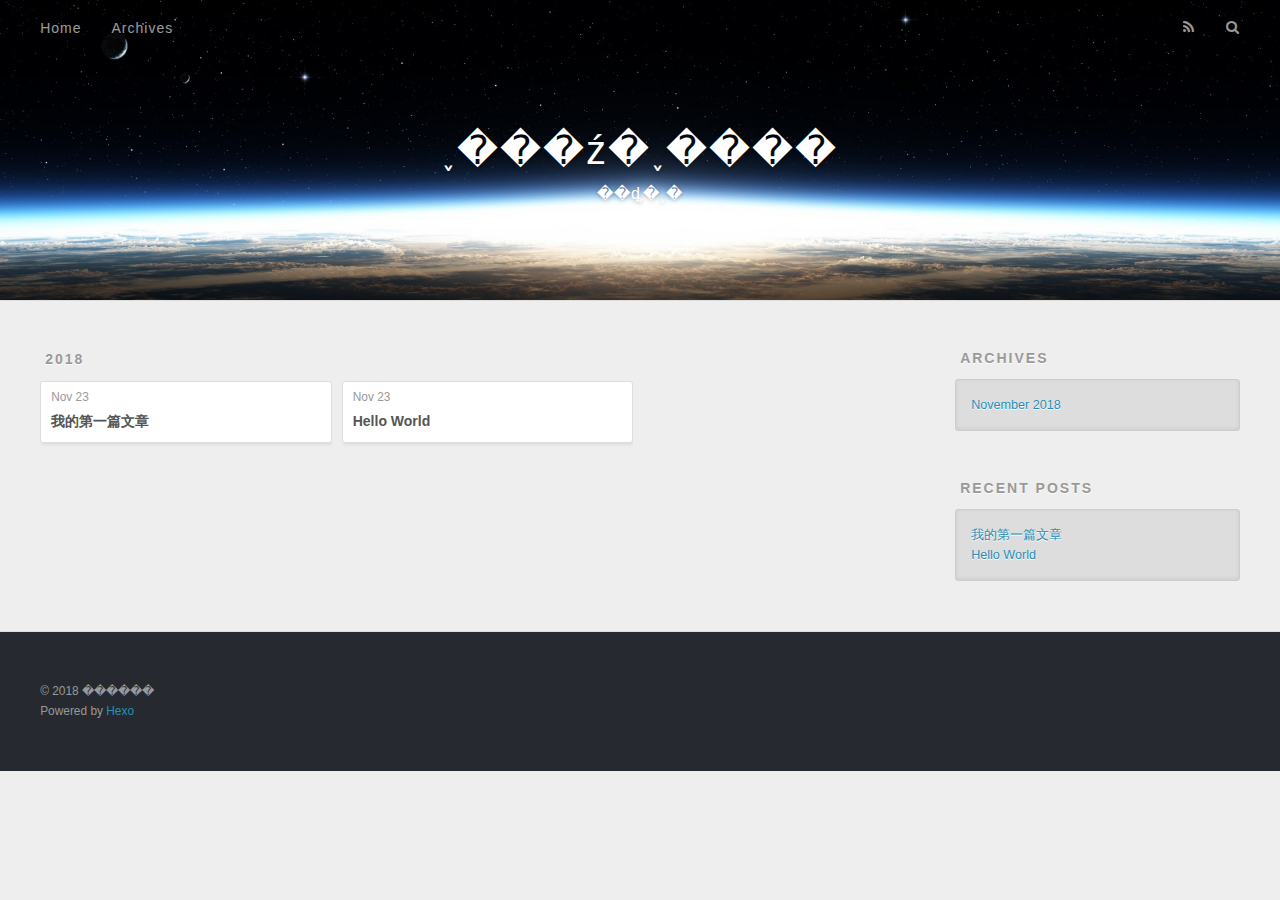
==== archives/index.html @ 0ec21e6c "Site updated: 2018-11-26 21:28:12" ====
<!DOCTYPE html>
<html>
<head><meta name="generator" content="Hexo 3.8.0">
  <meta charset="utf-8">
  

  
  <title>Archives | ˯���ź�˯����</title>
  <meta name="viewport" content="width=device-width, initial-scale=1, maximum-scale=1">
  <meta property="og:type" content="website">
<meta property="og:title" content="˯���ź�˯����">
<meta property="og:url" content="http://yoursite.com/archives/index.html">
<meta property="og:site_name" content="˯���ź�˯����">
<meta property="og:locale" content="zh-Hans">
<meta name="twitter:card" content="summary">
<meta name="twitter:title" content="˯���ź�˯����">
  
    <link rel="alternate" href="/atom.xml" title="˯���ź�˯����" type="application/atom+xml">
  
  
    <link rel="icon" href="/favicon.png">
  
  
    <link href="//fonts.googleapis.com/css?family=Source+Code+Pro" rel="stylesheet" type="text/css">
  
  <link rel="stylesheet" href="/css/style.css">
</head>
</html>
<body>
  <div id="container">
    <div id="wrap">
      <header id="header">
  <div id="banner"></div>
  <div id="header-outer" class="outer">
    <div id="header-title" class="inner">
      <h1 id="logo-wrap">
        <a href="/" id="logo">˯���ź�˯����</a>
      </h1>
      
        <h2 id="subtitle-wrap">
          <a href="/" id="subtitle">��ȡ�¸�</a>
        </h2>
      
    </div>
    <div id="header-inner" class="inner">
      <nav id="main-nav">
        <a id="main-nav-toggle" class="nav-icon"></a>
        
          <a class="main-nav-link" href="/">Home</a>
        
          <a class="main-nav-link" href="/archives">Archives</a>
        
      </nav>
      <nav id="sub-nav">
        
          <a id="nav-rss-link" class="nav-icon" href="/atom.xml" title="RSS Feed"></a>
        
        <a id="nav-search-btn" class="nav-icon" title="Search"></a>
      </nav>
      <div id="search-form-wrap">
        <form action="//google.com/search" method="get" accept-charset="UTF-8" class="search-form"><input type="search" name="q" class="search-form-input" placeholder="Search"><button type="submit" class="search-form-submit">&#xF002;</button><input type="hidden" name="sitesearch" value="http://yoursite.com"></form>
      </div>
    </div>
  </div>
</header>
      <div class="outer">
        <section id="main">
  
  
    
    
      
      
      <section class="archives-wrap">
        <div class="archive-year-wrap">
          <a href="/archives/2018" class="archive-year">2018</a>
        </div>
        <div class="archives">
    
    <article class="archive-article archive-type-post">
  <div class="archive-article-inner">
    <header class="archive-article-header">
      <a href="/2018/11/23/我的第一篇文章/" class="archive-article-date">
  <time datetime="2018-11-23T14:31:39.000Z" itemprop="datePublished">Nov 23</time>
</a>
      
  
    <h1 itemprop="name">
      <a class="archive-article-title" href="/2018/11/23/我的第一篇文章/">我的第一篇文章</a>
    </h1>
  

    </header>
  </div>
</article>
  
    
    
    <article class="archive-article archive-type-post">
  <div class="archive-article-inner">
    <header class="archive-article-header">
      <a href="/2018/11/23/hello-world/" class="archive-article-date">
  <time datetime="2018-11-23T13:58:31.099Z" itemprop="datePublished">Nov 23</time>
</a>
      
  
    <h1 itemprop="name">
      <a class="archive-article-title" href="/2018/11/23/hello-world/">Hello World</a>
    </h1>
  

    </header>
  </div>
</article>
  
  
    </div></section>
  


</section>
        
          <aside id="sidebar">
  
    

  
    

  
    
  
    
  <div class="widget-wrap">
    <h3 class="widget-title">Archives</h3>
    <div class="widget">
      <ul class="archive-list"><li class="archive-list-item"><a class="archive-list-link" href="/archives/2018/11/">November 2018</a></li></ul>
    </div>
  </div>


  
    
  <div class="widget-wrap">
    <h3 class="widget-title">Recent Posts</h3>
    <div class="widget">
      <ul>
        
          <li>
            <a href="/2018/11/23/我的第一篇文章/">我的第一篇文章</a>
          </li>
        
          <li>
            <a href="/2018/11/23/hello-world/">Hello World</a>
          </li>
        
      </ul>
    </div>
  </div>

  
</aside>
        
      </div>
      <footer id="footer">
  
  <div class="outer">
    <div id="footer-info" class="inner">
      &copy; 2018 ������<br>
      Powered by <a href="http://hexo.io/" target="_blank">Hexo</a>
    </div>
  </div>
</footer>
    </div>
    <nav id="mobile-nav">
  
    <a href="/" class="mobile-nav-link">Home</a>
  
    <a href="/archives" class="mobile-nav-link">Archives</a>
  
</nav>
    

<script src="//ajax.googleapis.com/ajax/libs/jquery/2.0.3/jquery.min.js"></script>


  <link rel="stylesheet" href="/fancybox/jquery.fancybox.css">
  <script src="/fancybox/jquery.fancybox.pack.js"></script>


<script src="/js/script.js"></script>



  </div>
</body>
</html>
---- css/style.css ----
body {
  width: 100%;
}
body:before,
body:after {
  content: "";
  display: table;
}
body:after {
  clear: both;
}
html,
body,
div,
span,
applet,
object,
iframe,
h1,
h2,
h3,
h4,
h5,
h6,
p,
blockquote,
pre,
a,
abbr,
acronym,
address,
big,
cite,
code,
del,
dfn,
em,
img,
ins,
kbd,
q,
s,
samp,
small,
strike,
strong,
sub,
sup,
tt,
var,
dl,
dt,
dd,
ol,
ul,
li,
fieldset,
form,
label,
legend,
table,
caption,
tbody,
tfoot,
thead,
tr,
th,
td {
  margin: 0;
  padding: 0;
  border: 0;
  outline: 0;
  font-weight: inherit;
  font-style: inherit;
  font-family: inherit;
  font-size: 100%;
  vertical-align: baseline;
}
body {
  line-height: 1;
  color: #000;
  background: #fff;
}
ol,
ul {
  list-style: none;
}
table {
  border-collapse: separate;
  border-spacing: 0;
  vertical-align: middle;
}
caption,
th,
td {
  text-align: left;
  font-weight: normal;
  vertical-align: middle;
}
a img {
  border: none;
}
input,
button {
  margin: 0;
  padding: 0;
}
input::-moz-focus-inner,
button::-moz-focus-inner {
  border: 0;
  padding: 0;
}
@font-face {
  font-family: FontAwesome;
  font-style: normal;
  font-weight: normal;
  src: url("fonts/fontawesome-webfont.eot?v=#4.0.3");
  src: url("fonts/fontawesome-webfont.eot?#iefix&v=#4.0.3") format("embedded-opentype"), url("fonts/fontawesome-webfont.woff?v=#4.0.3") format("woff"), url("fonts/fontawesome-webfont.ttf?v=#4.0.3") format("truetype"), url("fonts/fontawesome-webfont.svg#fontawesomeregular?v=#4.0.3") format("svg");
}
html,
body,
#container {
  height: 100%;
}
body {
  background: #eee;
  font: 14px -apple-system, BlinkMacSystemFont, "Segoe UI", "Roboto", "Oxygen", "Ubuntu", "Cantarell", "Fira Sans", "Droid Sans", "Helvetica Neue", sans-serif;
  -webkit-text-size-adjust: 100%;
}
.outer {
  max-width: 1220px;
  margin: 0 auto;
  padding: 0 20px;
}
.outer:before,
.outer:after {
  content: "";
  display: table;
}
.outer:after {
  clear: both;
}
.inner {
  display: inline;
  float: left;
  width: 98.33333333333333%;
  margin: 0 0.833333333333333%;
}
.left,
.alignleft {
  float: left;
}
.right,
.alignright {
  float: right;
}
.clear {
  clear: both;
}
#container {
  position: relative;
}
.mobile-nav-on {
  overflow: hidden;
}
#wrap {
  height: 100%;
  width: 100%;
  position: absolute;
  top: 0;
  left: 0;
  -webkit-transition: 0.2s ease-out;
  -moz-transition: 0.2s ease-out;
  -ms-transition: 0.2s ease-out;
  transition: 0.2s ease-out;
  z-index: 1;
  background: #eee;
}
.mobile-nav-on #wrap {
  left: 280px;
}
@media screen and (min-width: 768px) {
  #main {
    display: inline;
    float: left;
    width: 73.33333333333333%;
    margin: 0 0.833333333333333%;
  }
}
.article-date,
.article-category-link,
.archive-year,
.widget-title {
  text-decoration: none;
  text-transform: uppercase;
  letter-spacing: 2px;
  color: #999;
  margin-bottom: 1em;
  margin-left: 5px;
  line-height: 1em;
  text-shadow: 0 1px #fff;
  font-weight: bold;
}
.article-inner,
.archive-article-inner {
  background: #fff;
  -webkit-box-shadow: 1px 2px 3px #ddd;
  box-shadow: 1px 2px 3px #ddd;
  border: 1px solid #ddd;
  border-radius: 3px;
}
.article-entry h1,
.widget h1 {
  font-size: 2em;
}
.article-entry h2,
.widget h2 {
  font-size: 1.5em;
}
.article-entry h3,
.widget h3 {
  font-size: 1.3em;
}
.article-entry h4,
.widget h4 {
  font-size: 1.2em;
}
.article-entry h5,
.widget h5 {
  font-size: 1em;
}
.article-entry h6,
.widget h6 {
  font-size: 1em;
  color: #999;
}
.article-entry hr,
.widget hr {
  border: 1px dashed #ddd;
}
.article-entry strong,
.widget strong {
  font-weight: bold;
}
.article-entry em,
.widget em,
.article-entry cite,
.widget cite {
  font-style: italic;
}
.article-entry sup,
.widget sup,
.article-entry sub,
.widget sub {
  font-size: 0.75em;
  line-height: 0;
  position: relative;
  vertical-align: baseline;
}
.article-entry sup,
.widget sup {
  top: -0.5em;
}
.article-entry sub,
.widget sub {
  bottom: -0.2em;
}
.article-entry small,
.widget small {
  font-size: 0.85em;
}
.article-entry acronym,
.widget acronym,
.article-entry abbr,
.widget abbr {
  border-bottom: 1px dotted;
}
.article-entry ul,
.widget ul,
.article-entry ol,
.widget ol,
.article-entry dl,
.widget dl {
  margin: 0 20px;
  line-height: 1.6em;
}
.article-entry ul ul,
.widget ul ul,
.article-entry ol ul,
.widget ol ul,
.article-entry ul ol,
.widget ul ol,
.article-entry ol ol,
.widget ol ol {
  margin-top: 0;
  margin-bottom: 0;
}
.article-entry ul,
.widget ul {
  list-style: disc;
}
.article-entry ol,
.widget ol {
  list-style: decimal;
}
.article-entry dt,
.widget dt {
  font-weight: bold;
}
#header {
  height: 300px;
  position: relative;
  border-bottom: 1px solid #ddd;
}
#header:before,
#header:after {
  content: "";
  position: absolute;
  left: 0;
  right: 0;
  height: 40px;
}
#header:before {
  top: 0;
  background: -webkit-linear-gradient(rgba(0,0,0,0.2), transparent);
  background: -moz-linear-gradient(rgba(0,0,0,0.2), transparent);
  background: -ms-linear-gradient(rgba(0,0,0,0.2), transparent);
  background: linear-gradient(rgba(0,0,0,0.2), transparent);
}
#header:after {
  bottom: 0;
  background: -webkit-linear-gradient(transparent, rgba(0,0,0,0.2));
  background: -moz-linear-gradient(transparent, rgba(0,0,0,0.2));
  background: -ms-linear-gradient(transparent, rgba(0,0,0,0.2));
  background: linear-gradient(transparent, rgba(0,0,0,0.2));
}
#header-outer {
  height: 100%;
  position: relative;
}
#header-inner {
  position: relative;
  overflow: hidden;
}
#banner {
  position: absolute;
  top: 0;
  left: 0;
  width: 100%;
  height: 100%;
  background: url("images/banner.jpg") center #000;
  -webkit-background-size: cover;
  -moz-background-size: cover;
  background-size: cover;
  z-index: -1;
}
#header-title {
  text-align: center;
  height: 40px;
  position: absolute;
  top: 50%;
  left: 0;
  margin-top: -20px;
}
#logo,
#subtitle {
  text-decoration: none;
  color: #fff;
  font-weight: 300;
  text-shadow: 0 1px 4px rgba(0,0,0,0.3);
}
#logo {
  font-size: 40px;
  line-height: 40px;
  letter-spacing: 2px;
}
#subtitle {
  font-size: 16px;
  line-height: 16px;
  letter-spacing: 1px;
}
#subtitle-wrap {
  margin-top: 16px;
}
#main-nav {
  float: left;
  margin-left: -15px;
}
.nav-icon,
.main-nav-link {
  float: left;
  color: #fff;
  opacity: 0.6;
  text-decoration: none;
  text-shadow: 0 1px rgba(0,0,0,0.2);
  -webkit-transition: opacity 0.2s;
  -moz-transition: opacity 0.2s;
  -ms-transition: opacity 0.2s;
  transition: opacity 0.2s;
  display: block;
  padding: 20px 15px;
}
.nav-icon:hover,
.main-nav-link:hover {
  opacity: 1;
}
.nav-icon {
  font-family: FontAwesome;
  text-align: center;
  font-size: 14px;
  width: 14px;
  height: 14px;
  padding: 20px 15px;
  position: relative;
  cursor: pointer;
}
.main-nav-link {
  font-weight: 300;
  letter-spacing: 1px;
}
@media screen and (max-width: 479px) {
  .main-nav-link {
    display: none;
  }
}
#main-nav-toggle {
  display: none;
}
#main-nav-toggle:before {
  content: "\f0c9";
}
@media screen and (max-width: 479px) {
  #main-nav-toggle {
    display: block;
  }
}
#sub-nav {
  float: right;
  margin-right: -15px;
}
#nav-rss-link:before {
  content: "\f09e";
}
#nav-search-btn:before {
  content: "\f002";
}
#search-form-wrap {
  position: absolute;
  top: 15px;
  width: 150px;
  height: 30px;
  right: -150px;
  opacity: 0;
  -webkit-transition: 0.2s ease-out;
  -moz-transition: 0.2s ease-out;
  -ms-transition: 0.2s ease-out;
  transition: 0.2s ease-out;
}
#search-form-wrap.on {
  opacity: 1;
  right: 0;
}
@media screen and (max-width: 479px) {
  #search-form-wrap {
    width: 100%;
    right: -100%;
  }
}
.search-form {
  position: absolute;
  top: 0;
  left: 0;
  right: 0;
  background: #fff;
  padding: 5px 15px;
  border-radius: 15px;
  -webkit-box-shadow: 0 0 10px rgba(0,0,0,0.3);
  box-shadow: 0 0 10px rgba(0,0,0,0.3);
}
.search-form-input {
  border: none;
  background: none;
  color: #555;
  width: 100%;
  font: 13px -apple-system, BlinkMacSystemFont, "Segoe UI", "Roboto", "Oxygen", "Ubuntu", "Cantarell", "Fira Sans", "Droid Sans", "Helvetica Neue", sans-serif;
  outline: none;
}
.search-form-input::-webkit-search-results-decoration,
.search-form-input::-webkit-search-cancel-button {
  -webkit-appearance: none;
}
.search-form-submit {
  position: absolute;
  top: 50%;
  right: 10px;
  margin-top: -7px;
  font: 13px FontAwesome;
  border: none;
  background: none;
  color: #bbb;
  cursor: pointer;
}
.search-form-submit:hover,
.search-form-submit:focus {
  color: #777;
}
.article {
  margin: 50px 0;
}
.article-inner {
  overflow: hidden;
}
.article-meta:before,
.article-meta:after {
  content: "";
  display: table;
}
.article-meta:after {
  clear: both;
}
.article-date {
  float: left;
}
.article-category {
  float: left;
  line-height: 1em;
  color: #ccc;
  text-shadow: 0 1px #fff;
  margin-left: 8px;
}
.article-category:before {
  content: "\2022";
}
.article-category-link {
  margin: 0 12px 1em;
}
.article-header {
  padding: 20px 20px 0;
}
.article-title {
  text-decoration: none;
  font-size: 2em;
  font-weight: bold;
  color: #555;
  line-height: 1.1em;
  -webkit-transition: color 0.2s;
  -moz-transition: color 0.2s;
  -ms-transition: color 0.2s;
  transition: color 0.2s;
}
a.article-title:hover {
  color: #258fb8;
}
.article-entry {
  color: #555;
  padding: 0 20px;
}
.article-entry:before,
.article-entry:after {
  content: "";
  display: table;
}
.article-entry:after {
  clear: both;
}
.article-entry p,
.article-entry table {
  line-height: 1.6em;
  margin: 1.6em 0;
}
.article-entry h1,
.article-entry h2,
.article-entry h3,
.article-entry h4,
.article-entry h5,
.article-entry h6 {
  font-weight: bold;
}
.article-entry h1,
.article-entry h2,
.article-entry h3,
.article-entry h4,
.article-entry h5,
.article-entry h6 {
  line-height: 1.1em;
  margin: 1.1em 0;
}
.article-entry a {
  color: #258fb8;
  text-decoration: none;
}
.article-entry a:hover {
  text-decoration: underline;
}
.article-entry ul,
.article-entry ol,
.article-entry dl {
  margin-top: 1.6em;
  margin-bottom: 1.6em;
}
.article-entry img,
.article-entry video {
  max-width: 100%;
  height: auto;
  display: block;
  margin: auto;
}
.article-entry iframe {
  border: none;
}
.article-entry table {
  width: 100%;
  border-collapse: collapse;
  border-spacing: 0;
}
.article-entry th {
  font-weight: bold;
  border-bottom: 3px solid #ddd;
  padding-bottom: 0.5em;
}
.article-entry td {
  border-bottom: 1px solid #ddd;
  padding: 10px 0;
}
.article-entry blockquote {
  font-family: Georgia, "Times New Roman", serif;
  font-size: 1.4em;
  margin: 1.6em 20px;
  text-align: center;
}
.article-entry blockquote footer {
  font-size: 14px;
  margin: 1.6em 0;
  font-family: -apple-system, BlinkMacSystemFont, "Segoe UI", "Roboto", "Oxygen", "Ubuntu", "Cantarell", "Fira Sans", "Droid Sans", "Helvetica Neue", sans-serif;
}
.article-entry blockquote footer cite:before {
  content: "—";
  padding: 0 0.5em;
}
.article-entry .pullquote {
  text-align: left;
  width: 45%;
  margin: 0;
}
.article-entry .pullquote.left {
  margin-left: 0.5em;
  margin-right: 1em;
}
.article-entry .pullquote.right {
  margin-right: 0.5em;
  margin-left: 1em;
}
.article-entry .caption {
  color: #999;
  display: block;
  font-size: 0.9em;
  margin-top: 0.5em;
  position: relative;
  text-align: center;
}
.article-entry .video-container {
  position: relative;
  padding-top: 56.25%;
  height: 0;
  overflow: hidden;
}
.article-entry .video-container iframe,
.article-entry .video-container object,
.article-entry .video-container embed {
  position: absolute;
  top: 0;
  left: 0;
  width: 100%;
  height: 100%;
  margin-top: 0;
}
.article-more-link a {
  display: inline-block;
  line-height: 1em;
  padding: 6px 15px;
  border-radius: 15px;
  background: #eee;
  color: #999;
  text-shadow: 0 1px #fff;
  text-decoration: none;
}
.article-more-link a:hover {
  background: #258fb8;
  color: #fff;
  text-decoration: none;
  text-shadow: 0 1px #1e7293;
}
.article-footer {
  font-size: 0.85em;
  line-height: 1.6em;
  border-top: 1px solid #ddd;
  padding-top: 1.6em;
  margin: 0 20px 20px;
}
.article-footer:before,
.article-footer:after {
  content: "";
  display: table;
}
.article-footer:after {
  clear: both;
}
.article-footer a {
  color: #999;
  text-decoration: none;
}
.article-footer a:hover {
  color: #555;
}
.article-tag-list-item {
  float: left;
  margin-right: 10px;
}
.article-tag-list-link:before {
  content: "#";
}
.article-comment-link {
  float: right;
}
.article-comment-link:before {
  content: "\f075";
  font-family: FontAwesome;
  padding-right: 8px;
}
.article-share-link {
  cursor: pointer;
  float: right;
  margin-left: 20px;
}
.article-share-link:before {
  content: "\f064";
  font-family: FontAwesome;
  padding-right: 6px;
}
#article-nav {
  position: relative;
}
#article-nav:before,
#article-nav:after {
  content: "";
  display: table;
}
#article-nav:after {
  clear: both;
}
@media screen and (min-width: 768px) {
  #article-nav {
    margin: 50px 0;
  }
  #article-nav:before {
    width: 8px;
    height: 8px;
    position: absolute;
    top: 50%;
    left: 50%;
    margin-top: -4px;
    margin-left: -4px;
    content: "";
    border-radius: 50%;
    background: #ddd;
    -webkit-box-shadow: 0 1px 2px #fff;
    box-shadow: 0 1px 2px #fff;
  }
}
.article-nav-link-wrap {
  text-decoration: none;
  text-shadow: 0 1px #fff;
  color: #999;
  -webkit-box-sizing: border-box;
  -moz-box-sizing: border-box;
  box-sizing: border-box;
  margin-top: 50px;
  text-align: center;
  display: block;
}
.article-nav-link-wrap:hover {
  color: #555;
}
@media screen and (min-width: 768px) {
  .article-nav-link-wrap {
    width: 50%;
    margin-top: 0;
  }
}
@media screen and (min-width: 768px) {
  #article-nav-newer {
    float: left;
    text-align: right;
    padding-right: 20px;
  }
}
@media screen and (min-width: 768px) {
  #article-nav-older {
    float: right;
    text-align: left;
    padding-left: 20px;
  }
}
.article-nav-caption {
  text-transform: uppercase;
  letter-spacing: 2px;
  color: #ddd;
  line-height: 1em;
  font-weight: bold;
}
#article-nav-newer .article-nav-caption {
  margin-right: -2px;
}
.article-nav-title {
  font-size: 0.85em;
  line-height: 1.6em;
  margin-top: 0.5em;
}
.article-share-box {
  position: absolute;
  display: none;
  background: #fff;
  -webkit-box-shadow: 1px 2px 10px rgba(0,0,0,0.2);
  box-shadow: 1px 2px 10px rgba(0,0,0,0.2);
  border-radius: 3px;
  margin-left: -145px;
  overflow: hidden;
  z-index: 1;
}
.article-share-box.on {
  display: block;
}
.article-share-input {
  width: 100%;
  background: none;
  -webkit-box-sizing: border-box;
  -moz-box-sizing: border-box;
  box-sizing: border-box;
  font: 14px -apple-system, BlinkMacSystemFont, "Segoe UI", "Roboto", "Oxygen", "Ubuntu", "Cantarell", "Fira Sans", "Droid Sans", "Helvetica Neue", sans-serif;
  padding: 0 15px;
  color: #555;
  outline: none;
  border: 1px solid #ddd;
  border-radius: 3px 3px 0 0;
  height: 36px;
  line-height: 36px;
}
.article-share-links {
  background: #eee;
}
.article-share-links:before,
.article-share-links:after {
  content: "";
  display: table;
}
.article-share-links:after {
  clear: both;
}
.article-share-twitter,
.article-share-facebook,
.article-share-pinterest,
.article-share-google {
  width: 50px;
  height: 36px;
  display: block;
  float: left;
  position: relative;
  color: #999;
  text-shadow: 0 1px #fff;
}
.article-share-twitter:before,
.article-share-facebook:before,
.article-share-pinterest:before,
.article-share-google:before {
  font-size: 20px;
  font-family: FontAwesome;
  width: 20px;
  height: 20px;
  position: absolute;
  top: 50%;
  left: 50%;
  margin-top: -10px;
  margin-left: -10px;
  text-align: center;
}
.article-share-twitter:hover,
.article-share-facebook:hover,
.article-share-pinterest:hover,
.article-share-google:hover {
  color: #fff;
}
.article-share-twitter:before {
  content: "\f099";
}
.article-share-twitter:hover {
  background: #00aced;
  text-shadow: 0 1px #008abe;
}
.article-share-facebook:before {
  content: "\f09a";
}
.article-share-facebook:hover {
  background: #3b5998;
  text-shadow: 0 1px #2f477a;
}
.article-share-pinterest:before {
  content: "\f0d2";
}
.article-share-pinterest:hover {
  background: #cb2027;
  text-shadow: 0 1px #a21a1f;
}
.article-share-google:before {
  content: "\f0d5";
}
.article-share-google:hover {
  background: #dd4b39;
  text-shadow: 0 1px #be3221;
}
.article-gallery {
  background: #000;
  position: relative;
}
.article-gallery-photos {
  position: relative;
  overflow: hidden;
}
.article-gallery-img {
  display: none;
  max-width: 100%;
}
.article-gallery-img:first-child {
  display: block;
}
.article-gallery-img.loaded {
  position: absolute;
  display: block;
}
.article-gallery-img img {
  display: block;
  max-width: 100%;
  margin: 0 auto;
}
#comments {
  background: #fff;
  -webkit-box-shadow: 1px 2px 3px #ddd;
  box-shadow: 1px 2px 3px #ddd;
  padding: 20px;
  border: 1px solid #ddd;
  border-radius: 3px;
  margin: 50px 0;
}
#comments a {
  color: #258fb8;
}
.archives-wrap {
  margin: 50px 0;
}
.archives:before,
.archives:after {
  content: "";
  display: table;
}
.archives:after {
  clear: both;
}
.archive-year-wrap {
  margin-bottom: 1em;
}
.archives {
  -webkit-column-gap: 10px;
  -moz-column-gap: 10px;
  column-gap: 10px;
}
@media screen and (min-width: 480px) and (max-width: 767px) {
  .archives {
    -webkit-column-count: 2;
    -moz-column-count: 2;
    column-count: 2;
  }
}
@media screen and (min-width: 768px) {
  .archives {
    -webkit-column-count: 3;
    -moz-column-count: 3;
    column-count: 3;
  }
}
.archive-article {
  -webkit-column-break-inside: avoid;
  page-break-inside: avoid;
  overflow: hidden;
  break-inside: avoid-column;
}
.archive-article-inner {
  padding: 10px;
  margin-bottom: 15px;
}
.archive-article-title {
  text-decoration: none;
  font-weight: bold;
  color: #555;
  -webkit-transition: color 0.2s;
  -moz-transition: color 0.2s;
  -ms-transition: color 0.2s;
  transition: color 0.2s;
  line-height: 1.6em;
}
.archive-article-title:hover {
  color: #258fb8;
}
.archive-article-footer {
  margin-top: 1em;
}
.archive-article-date {
  color: #999;
  text-decoration: none;
  font-size: 0.85em;
  line-height: 1em;
  margin-bottom: 0.5em;
  display: block;
}
#page-nav {
  margin: 50px auto;
  background: #fff;
  -webkit-box-shadow: 1px 2px 3px #ddd;
  box-shadow: 1px 2px 3px #ddd;
  border: 1px solid #ddd;
  border-radius: 3px;
  text-align: center;
  color: #999;
  overflow: hidden;
}
#page-nav:before,
#page-nav:after {
  content: "";
  display: table;
}
#page-nav:after {
  clear: both;
}
#page-nav a,
#page-nav span {
  padding: 10px 20px;
  line-height: 1;
  height: 2ex;
}
#page-nav a {
  color: #999;
  text-decoration: none;
}
#page-nav a:hover {
  background: #999;
  color: #fff;
}
#page-nav .prev {
  float: left;
}
#page-nav .next {
  float: right;
}
#page-nav .page-number {
  display: inline-block;
}
@media screen and (max-width: 479px) {
  #page-nav .page-number {
    display: none;
  }
}
#page-nav .current {
  color: #555;
  font-weight: bold;
}
#page-nav .space {
  color: #ddd;
}
#footer {
  background: #262a30;
  padding: 50px 0;
  border-top: 1px solid #ddd;
  color: #999;
}
#footer a {
  color: #258fb8;
  text-decoration: none;
}
#footer a:hover {
  text-decoration: underline;
}
#footer-info {
  line-height: 1.6em;
  font-size: 0.85em;
}
.article-entry pre,
.article-entry .highlight {
  background: #2d2d2d;
  margin: 0 -20px;
  padding: 15px 20px;
  border-style: solid;
  border-color: #ddd;
  border-width: 1px 0;
  overflow: auto;
  color: #ccc;
  line-height: 22.400000000000002px;
}
.article-entry .highlight .gutter pre,
.article-entry .gist .gist-file .gist-data .line-numbers {
  color: #666;
  font-size: 0.85em;
}
.article-entry pre,
.article-entry code {
  font-family: "Source Code Pro", Consolas, Monaco, Menlo, Consolas, monospace;
}
.article-entry code {
  background: #eee;
  text-shadow: 0 1px #fff;
  padding: 0 0.3em;
}
.article-entry pre code {
  background: none;
  text-shadow: none;
  padding: 0;
}
.article-entry .highlight pre {
  border: none;
  margin: 0;
  padding: 0;
}
.article-entry .highlight table {
  margin: 0;
  width: auto;
}
.article-entry .highlight td {
  border: none;
  padding: 0;
}
.article-entry .highlight figcaption {
  font-size: 0.85em;
  color: #999;
  line-height: 1em;
  margin-bottom: 1em;
}
.article-entry .highlight figcaption:before,
.article-entry .highlight figcaption:after {
  content: "";
  display: table;
}
.article-entry .highlight figcaption:after {
  clear: both;
}
.article-entry .highlight figcaption a {
  float: right;
}
.article-entry .highlight .gutter pre {
  text-align: right;
  padding-right: 20px;
}
.article-entry .highlight .line {
  height: 22.400000000000002px;
}
.article-entry .highlight .line.marked {
  background: #515151;
}
.article-entry .gist {
  margin: 0 -20px;
  border-style: solid;
  border-color: #ddd;
  border-width: 1px 0;
  background: #2d2d2d;
  padding: 15px 20px 15px 0;
}
.article-entry .gist .gist-file {
  border: none;
  font-family: "Source Code Pro", Consolas, Monaco, Menlo, Consolas, monospace;
  margin: 0;
}
.article-entry .gist .gist-file .gist-data {
  background: none;
  border: none;
}
.article-entry .gist .gist-file .gist-data .line-numbers {
  background: none;
  border: none;
  padding: 0 20px 0 0;
}
.article-entry .gist .gist-file .gist-data .line-data {
  padding: 0 !important;
}
.article-entry .gist .gist-file .highlight {
  margin: 0;
  padding: 0;
  border: none;
}
.article-entry .gist .gist-file .gist-meta {
  background: #2d2d2d;
  color: #999;
  font: 0.85em -apple-system, BlinkMacSystemFont, "Segoe UI", "Roboto", "Oxygen", "Ubuntu", "Cantarell", "Fira Sans", "Droid Sans", "Helvetica Neue", sans-serif;
  text-shadow: 0 0;
  padding: 0;
  margin-top: 1em;
  margin-left: 20px;
}
.article-entry .gist .gist-file .gist-meta a {
  color: #258fb8;
  font-weight: normal;
}
.article-entry .gist .gist-file .gist-meta a:hover {
  text-decoration: underline;
}
pre .comment,
pre .title {
  color: #999;
}
pre .variable,
pre .attribute,
pre .tag,
pre .regexp,
pre .ruby .constant,
pre .xml .tag .title,
pre .xml .pi,
pre .xml .doctype,
pre .html .doctype,
pre .css .id,
pre .css .class,
pre .css .pseudo {
  color: #f2777a;
}
pre .number,
pre .preprocessor,
pre .built_in,
pre .literal,
pre .params,
pre .constant {
  color: #f99157;
}
pre .class,
pre .ruby .class .title,
pre .css .rules .attribute {
  color: #9c9;
}
pre .string,
pre .value,
pre .inheritance,
pre .header,
pre .ruby .symbol,
pre .xml .cdata {
  color: #9c9;
}
pre .css .hexcolor {
  color: #6cc;
}
pre .function,
pre .python .decorator,
pre .python .title,
pre .ruby .function .title,
pre .ruby .title .keyword,
pre .perl .sub,
pre .javascript .title,
pre .coffeescript .title {
  color: #69c;
}
pre .keyword,
pre .javascript .function {
  color: #c9c;
}
@media screen and (max-width: 479px) {
  #mobile-nav {
    position: absolute;
    top: 0;
    left: 0;
    width: 280px;
    height: 100%;
    background: #191919;
    border-right: 1px solid #fff;
  }
}
@media screen and (max-width: 479px) {
  .mobile-nav-link {
    display: block;
    color: #999;
    text-decoration: none;
    padding: 15px 20px;
    font-weight: bold;
  }
  .mobile-nav-link:hover {
    color: #fff;
  }
}
@media screen and (min-width: 768px) {
  #sidebar {
    display: inline;
    float: left;
    width: 23.333333333333332%;
    margin: 0 0.833333333333333%;
  }
}
.widget-wrap {
  margin: 50px 0;
}
.widget {
  color: #777;
  text-shadow: 0 1px #fff;
  background: #ddd;
  -webkit-box-shadow: 0 -1px 4px #ccc inset;
  box-shadow: 0 -1px 4px #ccc inset;
  border: 1px solid #ccc;
  padding: 15px;
  border-radius: 3px;
}
.widget a {
  color: #258fb8;
  text-decoration: none;
}
.widget a:hover {
  text-decoration: underline;
}
.widget ul ul,
.widget ol ul,
.widget dl ul,
.widget ul ol,
.widget ol ol,
.widget dl ol,
.widget ul dl,
.widget ol dl,
.widget dl dl {
  margin-left: 15px;
  list-style: disc;
}
.widget {
  line-height: 1.6em;
  word-wrap: break-word;
  font-size: 0.9em;
}
.widget ul,
.widget ol {
  list-style: none;
  margin: 0;
}
.widget ul ul,
.widget ol ul,
.widget ul ol,
.widget ol ol {
  margin: 0 20px;
}
.widget ul ul,
.widget ol ul {
  list-style: disc;
}
.widget ul ol,
.widget ol ol {
  list-style: decimal;
}
.category-list-count,
.tag-list-count,
.archive-list-count {
  padding-left: 5px;
  color: #999;
  font-size: 0.85em;
}
.category-list-count:before,
.tag-list-count:before,
.archive-list-count:before {
  content: "(";
}
.category-list-count:after,
.tag-list-count:after,
.archive-list-count:after {
  content: ")";
}
.tagcloud a {
  margin-right: 5px;
  display: inline-block;
}
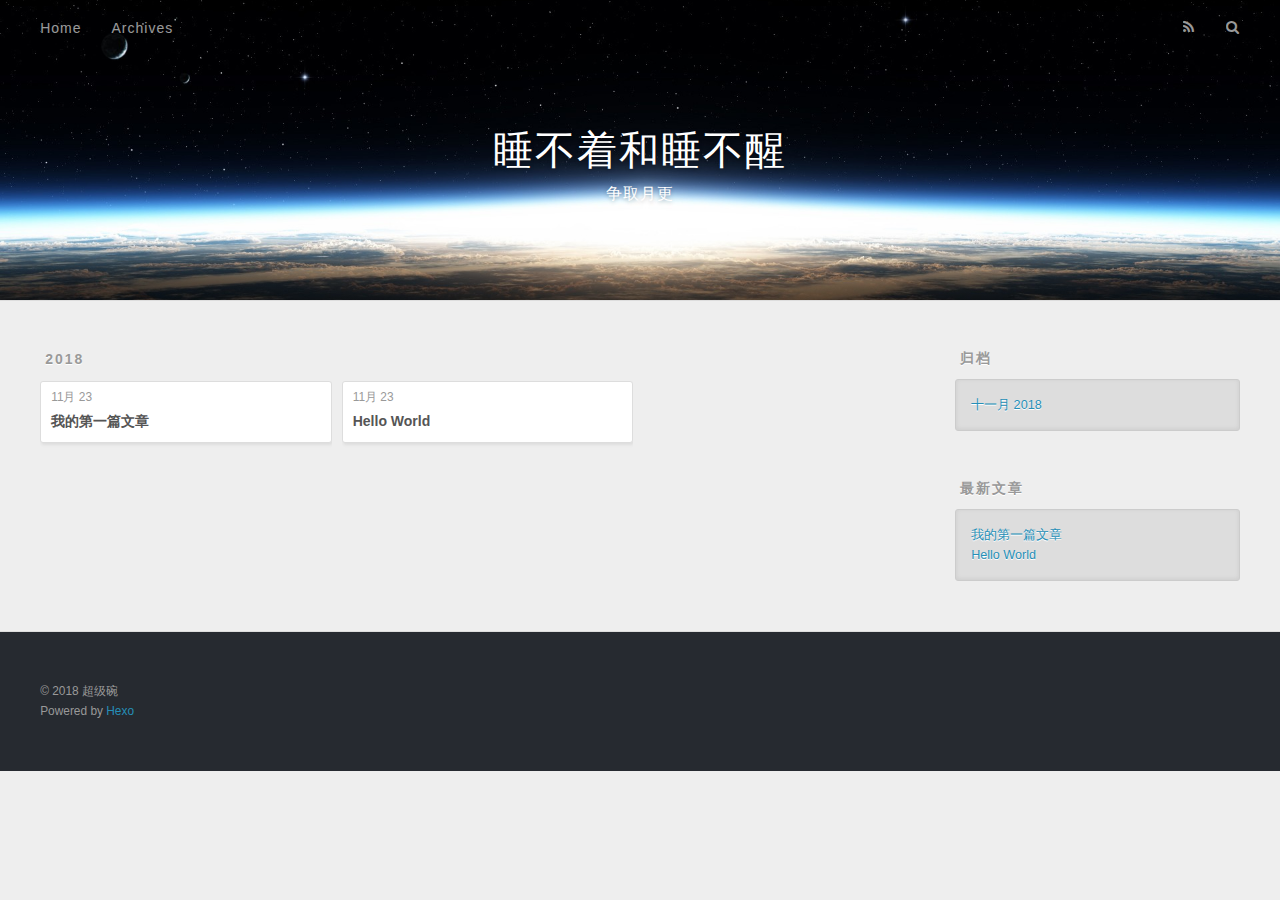
==== commit ed1b3cf0: "Site updated: 2018-11-26 21:34:40" ====
--- a/archives/index.html
+++ b/archives/index.html
@@ -5,17 +5,17 @@
   
 
   
-  <title>Archives | ˯���ź�˯����</title>
+  <title>归档 | 睡不着和睡不醒</title>
   <meta name="viewport" content="width=device-width, initial-scale=1, maximum-scale=1">
   <meta property="og:type" content="website">
-<meta property="og:title" content="˯���ź�˯����">
+<meta property="og:title" content="睡不着和睡不醒">
 <meta property="og:url" content="http://yoursite.com/archives/index.html">
-<meta property="og:site_name" content="˯���ź�˯����">
-<meta property="og:locale" content="zh-Hans">
+<meta property="og:site_name" content="睡不着和睡不醒">
+<meta property="og:locale" content="zh-CN">
 <meta name="twitter:card" content="summary">
-<meta name="twitter:title" content="˯���ź�˯����">
+<meta name="twitter:title" content="睡不着和睡不醒">
   
-    <link rel="alternate" href="/atom.xml" title="˯���ź�˯����" type="application/atom+xml">
+    <link rel="alternate" href="/atom.xml" title="睡不着和睡不醒" type="application/atom+xml">
   
   
     <link rel="icon" href="/favicon.png">
@@ -34,11 +34,11 @@
   <div id="header-outer" class="outer">
     <div id="header-title" class="inner">
       <h1 id="logo-wrap">
-        <a href="/" id="logo">˯���ź�˯����</a>
+        <a href="/" id="logo">睡不着和睡不醒</a>
       </h1>
       
         <h2 id="subtitle-wrap">
-          <a href="/" id="subtitle">��ȡ�¸�</a>
+          <a href="/" id="subtitle">争取月更</a>
         </h2>
       
     </div>
@@ -55,7 +55,7 @@
         
           <a id="nav-rss-link" class="nav-icon" href="/atom.xml" title="RSS Feed"></a>
         
-        <a id="nav-search-btn" class="nav-icon" title="Search"></a>
+        <a id="nav-search-btn" class="nav-icon" title="搜索"></a>
       </nav>
       <div id="search-form-wrap">
         <form action="//google.com/search" method="get" accept-charset="UTF-8" class="search-form"><input type="search" name="q" class="search-form-input" placeholder="Search"><button type="submit" class="search-form-submit">&#xF002;</button><input type="hidden" name="sitesearch" value="http://yoursite.com"></form>
@@ -81,7 +81,7 @@
   <div class="archive-article-inner">
     <header class="archive-article-header">
       <a href="/2018/11/23/我的第一篇文章/" class="archive-article-date">
-  <time datetime="2018-11-23T14:31:39.000Z" itemprop="datePublished">Nov 23</time>
+  <time datetime="2018-11-23T14:31:39.000Z" itemprop="datePublished">11月 23</time>
 </a>
       
   
@@ -100,7 +100,7 @@
   <div class="archive-article-inner">
     <header class="archive-article-header">
       <a href="/2018/11/23/hello-world/" class="archive-article-date">
-  <time datetime="2018-11-23T13:58:31.099Z" itemprop="datePublished">Nov 23</time>
+  <time datetime="2018-11-23T13:58:31.099Z" itemprop="datePublished">11月 23</time>
 </a>
       
   
@@ -132,9 +132,9 @@
   
     
   <div class="widget-wrap">
-    <h3 class="widget-title">Archives</h3>
+    <h3 class="widget-title">归档</h3>
     <div class="widget">
-      <ul class="archive-list"><li class="archive-list-item"><a class="archive-list-link" href="/archives/2018/11/">November 2018</a></li></ul>
+      <ul class="archive-list"><li class="archive-list-item"><a class="archive-list-link" href="/archives/2018/11/">十一月 2018</a></li></ul>
     </div>
   </div>
 
@@ -142,7 +142,7 @@
   
     
   <div class="widget-wrap">
-    <h3 class="widget-title">Recent Posts</h3>
+    <h3 class="widget-title">最新文章</h3>
     <div class="widget">
       <ul>
         
@@ -166,7 +166,7 @@
   
   <div class="outer">
     <div id="footer-info" class="inner">
-      &copy; 2018 ������<br>
+      &copy; 2018 超级碗<br>
       Powered by <a href="http://hexo.io/" target="_blank">Hexo</a>
     </div>
   </div>
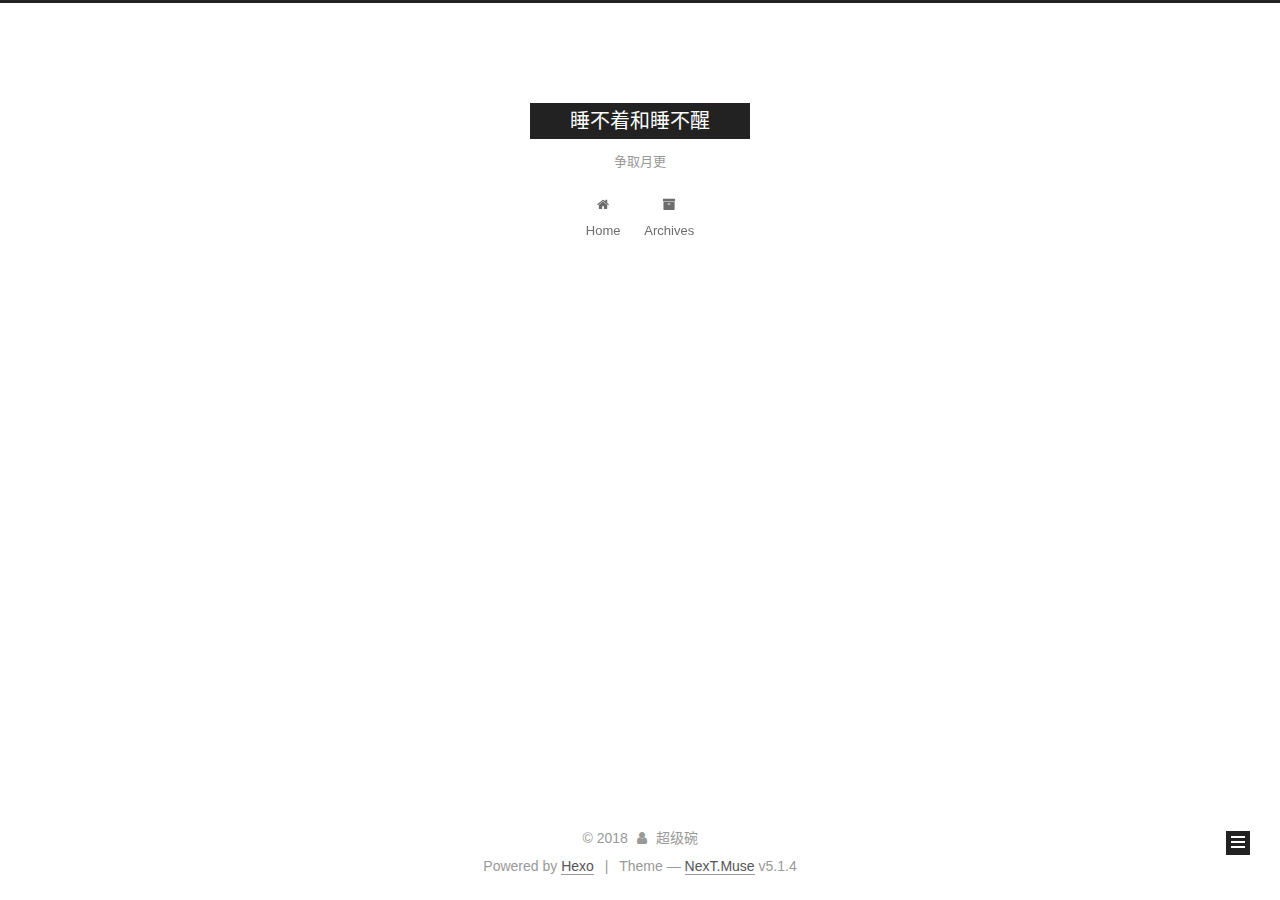
==== commit b2fead5a: "Site updated: 2018-11-26 21:50:30" ====
--- a/archives/index.html
+++ b/archives/index.html
@@ -1,197 +1,584 @@
 <!DOCTYPE html>
-<html>
+
+
+
+  
+
+
+<html class="theme-next muse use-motion" lang="zh-CN">
 <head><meta name="generator" content="Hexo 3.8.0">
-  <meta charset="utf-8">
-  
-
-  
-  <title>归档 | 睡不着和睡不醒</title>
-  <meta name="viewport" content="width=device-width, initial-scale=1, maximum-scale=1">
-  <meta property="og:type" content="website">
+  <meta charset="UTF-8">
+<meta http-equiv="X-UA-Compatible" content="IE=edge">
+<meta name="viewport" content="width=device-width, initial-scale=1, maximum-scale=1">
+<meta name="theme-color" content="#222">
+
+
+
+
+
+
+
+
+
+<meta http-equiv="Cache-Control" content="no-transform">
+<meta http-equiv="Cache-Control" content="no-siteapp">
+
+
+
+
+
+
+
+
+
+
+
+
+
+
+
+
+  
+  
+  <link href="/lib/fancybox/source/jquery.fancybox.css?v=2.1.5" rel="stylesheet" type="text/css">
+
+
+
+
+
+
+
+<link href="/lib/font-awesome/css/font-awesome.min.css?v=4.6.2" rel="stylesheet" type="text/css">
+
+<link href="/css/main.css?v=5.1.4" rel="stylesheet" type="text/css">
+
+
+  <link rel="apple-touch-icon" sizes="180x180" href="/images/apple-touch-icon-next.png?v=5.1.4">
+
+
+  <link rel="icon" type="image/png" sizes="32x32" href="/images/favicon-32x32-next.png?v=5.1.4">
+
+
+  <link rel="icon" type="image/png" sizes="16x16" href="/images/favicon-16x16-next.png?v=5.1.4">
+
+
+  <link rel="mask-icon" href="/images/logo.svg?v=5.1.4" color="#222">
+
+
+
+
+
+  <meta name="keywords" content="Hexo, NexT">
+
+
+
+
+
+
+
+
+
+
+<meta property="og:type" content="website">
 <meta property="og:title" content="睡不着和睡不醒">
 <meta property="og:url" content="http://yoursite.com/archives/index.html">
 <meta property="og:site_name" content="睡不着和睡不醒">
 <meta property="og:locale" content="zh-CN">
 <meta name="twitter:card" content="summary">
 <meta name="twitter:title" content="睡不着和睡不醒">
-  
-    <link rel="alternate" href="/atom.xml" title="睡不着和睡不醒" type="application/atom+xml">
-  
-  
-    <link rel="icon" href="/favicon.png">
-  
-  
-    <link href="//fonts.googleapis.com/css?family=Source+Code+Pro" rel="stylesheet" type="text/css">
-  
-  <link rel="stylesheet" href="/css/style.css">
+
+
+
+<script type="text/javascript" id="hexo.configurations">
+  var NexT = window.NexT || {};
+  var CONFIG = {
+    root: '/',
+    scheme: 'Muse',
+    version: '5.1.4',
+    sidebar: {"position":"left","display":"post","offset":12,"b2t":false,"scrollpercent":false,"onmobile":false},
+    fancybox: true,
+    tabs: true,
+    motion: {"enable":true,"async":false,"transition":{"post_block":"fadeIn","post_header":"slideDownIn","post_body":"slideDownIn","coll_header":"slideLeftIn","sidebar":"slideUpIn"}},
+    duoshuo: {
+      userId: '0',
+      author: 'Author'
+    },
+    algolia: {
+      applicationID: '',
+      apiKey: '',
+      indexName: '',
+      hits: {"per_page":10},
+      labels: {"input_placeholder":"Search for Posts","hits_empty":"We didn't find any results for the search: ${query}","hits_stats":"${hits} results found in ${time} ms"}
+    }
+  };
+</script>
+
+
+
+  <link rel="canonical" href="http://yoursite.com/archives/">
+
+
+
+
+
+  <title>Archive | 睡不着和睡不醒</title>
+  
+
+
+
+
+
+
+
+
 </head>
-</html>
-<body>
-  <div id="container">
-    <div id="wrap">
-      <header id="header">
-  <div id="banner"></div>
-  <div id="header-outer" class="outer">
-    <div id="header-title" class="inner">
-      <h1 id="logo-wrap">
-        <a href="/" id="logo">睡不着和睡不醒</a>
-      </h1>
-      
-        <h2 id="subtitle-wrap">
-          <a href="/" id="subtitle">争取月更</a>
-        </h2>
-      
+
+<body itemscope="" itemtype="http://schema.org/WebPage" lang="zh-CN">
+
+  
+  
+    
+  
+
+  <div class="container sidebar-position-left page-archive">
+    <div class="headband"></div>
+
+    <header id="header" class="header" itemscope="" itemtype="http://schema.org/WPHeader">
+      <div class="header-inner"><div class="site-brand-wrapper">
+  <div class="site-meta ">
+    
+
+    <div class="custom-logo-site-title">
+      <a href="/" class="brand" rel="start">
+        <span class="logo-line-before"><i></i></span>
+        <span class="site-title">睡不着和睡不醒</span>
+        <span class="logo-line-after"><i></i></span>
+      </a>
     </div>
-    <div id="header-inner" class="inner">
-      <nav id="main-nav">
-        <a id="main-nav-toggle" class="nav-icon"></a>
-        
-          <a class="main-nav-link" href="/">Home</a>
-        
-          <a class="main-nav-link" href="/archives">Archives</a>
-        
-      </nav>
-      <nav id="sub-nav">
-        
-          <a id="nav-rss-link" class="nav-icon" href="/atom.xml" title="RSS Feed"></a>
-        
-        <a id="nav-search-btn" class="nav-icon" title="搜索"></a>
-      </nav>
-      <div id="search-form-wrap">
-        <form action="//google.com/search" method="get" accept-charset="UTF-8" class="search-form"><input type="search" name="q" class="search-form-input" placeholder="Search"><button type="submit" class="search-form-submit">&#xF002;</button><input type="hidden" name="sitesearch" value="http://yoursite.com"></form>
+      
+        <p class="site-subtitle">争取月更</p>
+      
+  </div>
+
+  <div class="site-nav-toggle">
+    <button>
+      <span class="btn-bar"></span>
+      <span class="btn-bar"></span>
+      <span class="btn-bar"></span>
+    </button>
+  </div>
+</div>
+
+<nav class="site-nav">
+  
+
+  
+    <ul id="menu" class="menu">
+      
+        
+        <li class="menu-item menu-item-home">
+          <a href="/" rel="section">
+            
+              <i class="menu-item-icon fa fa-fw fa-home"></i> <br>
+            
+            Home
+          </a>
+        </li>
+      
+        
+        <li class="menu-item menu-item-archives">
+          <a href="/archives/" rel="section">
+            
+              <i class="menu-item-icon fa fa-fw fa-archive"></i> <br>
+            
+            Archives
+          </a>
+        </li>
+      
+
+      
+    </ul>
+  
+
+  
+</nav>
+
+
+
+ </div>
+    </header>
+
+    <main id="main" class="main">
+      <div class="main-inner">
+        <div class="content-wrap">
+          <div id="content" class="content">
+            
+
+  
+  
+  
+  <div class="post-block archive">
+    <div id="posts" class="posts-collapse">
+      <span class="archive-move-on"></span>
+
+      <span class="archive-page-counter">
+        
+        
+        
+          
+        
+        Um..! 2 posts in total. Keep on posting.
+      </span>
+
+      
+
+        
+        
+        
+
+        
+          
+          <div class="collection-title">
+            <h1 class="archive-year" id="archive-year-2018">2018</h1>
+          </div>
+        
+        
+
+        
+
+  <article class="post post-type-normal" itemscope="" itemtype="http://schema.org/Article">
+    <header class="post-header">
+
+      <h2 class="post-title">
+        
+            <a class="post-title-link" href="/2018/11/23/我的第一篇文章/" itemprop="url">
+              
+                <span itemprop="name">我的第一篇文章</span>
+              
+            </a>
+        
+      </h2>
+
+      <div class="post-meta">
+        <time class="post-time" itemprop="dateCreated" datetime="2018-11-23T22:31:39+08:00" content="2018-11-23">
+          11-23
+        </time>
       </div>
+
+    </header>
+  </article>
+
+
+
+      
+
+        
+        
+        
+
+        
+        
+
+        
+
+  <article class="post post-type-normal" itemscope="" itemtype="http://schema.org/Article">
+    <header class="post-header">
+
+      <h2 class="post-title">
+        
+            <a class="post-title-link" href="/2018/11/23/hello-world/" itemprop="url">
+              
+                <span itemprop="name">Hello World</span>
+              
+            </a>
+        
+      </h2>
+
+      <div class="post-meta">
+        <time class="post-time" itemprop="dateCreated" datetime="2018-11-23T21:58:31+08:00" content="2018-11-23">
+          11-23
+        </time>
+      </div>
+
+    </header>
+  </article>
+
+
+
+      
+
     </div>
   </div>
-</header>
-      <div class="outer">
-        <section id="main">
-  
-  
-    
-    
-      
-      
-      <section class="archives-wrap">
-        <div class="archive-year-wrap">
-          <a href="/archives/2018" class="archive-year">2018</a>
+  
+  
+  
+
+  
+
+
+
+          </div>
+          
+
+
+          
+
         </div>
-        <div class="archives">
-    
-    <article class="archive-article archive-type-post">
-  <div class="archive-article-inner">
-    <header class="archive-article-header">
-      <a href="/2018/11/23/我的第一篇文章/" class="archive-article-date">
-  <time datetime="2018-11-23T14:31:39.000Z" itemprop="datePublished">11月 23</time>
-</a>
-      
-  
-    <h1 itemprop="name">
-      <a class="archive-article-title" href="/2018/11/23/我的第一篇文章/">我的第一篇文章</a>
-    </h1>
-  
-
-    </header>
-  </div>
-</article>
-  
-    
-    
-    <article class="archive-article archive-type-post">
-  <div class="archive-article-inner">
-    <header class="archive-article-header">
-      <a href="/2018/11/23/hello-world/" class="archive-article-date">
-  <time datetime="2018-11-23T13:58:31.099Z" itemprop="datePublished">11月 23</time>
-</a>
-      
-  
-    <h1 itemprop="name">
-      <a class="archive-article-title" href="/2018/11/23/hello-world/">Hello World</a>
-    </h1>
-  
-
-    </header>
-  </div>
-</article>
-  
-  
-    </div></section>
-  
-
-
-</section>
-        
-          <aside id="sidebar">
-  
-    
-
-  
-    
-
-  
-    
-  
-    
-  <div class="widget-wrap">
-    <h3 class="widget-title">归档</h3>
-    <div class="widget">
-      <ul class="archive-list"><li class="archive-list-item"><a class="archive-list-link" href="/archives/2018/11/">十一月 2018</a></li></ul>
+        
+          
+  
+  <div class="sidebar-toggle">
+    <div class="sidebar-toggle-line-wrap">
+      <span class="sidebar-toggle-line sidebar-toggle-line-first"></span>
+      <span class="sidebar-toggle-line sidebar-toggle-line-middle"></span>
+      <span class="sidebar-toggle-line sidebar-toggle-line-last"></span>
     </div>
   </div>
 
-
-  
+  <aside id="sidebar" class="sidebar">
     
-  <div class="widget-wrap">
-    <h3 class="widget-title">最新文章</h3>
-    <div class="widget">
-      <ul>
-        
-          <li>
-            <a href="/2018/11/23/我的第一篇文章/">我的第一篇文章</a>
-          </li>
-        
-          <li>
-            <a href="/2018/11/23/hello-world/">Hello World</a>
-          </li>
-        
-      </ul>
+    <div class="sidebar-inner">
+
+      
+
+      
+
+      <section class="site-overview-wrap sidebar-panel sidebar-panel-active">
+        <div class="site-overview">
+          <div class="site-author motion-element" itemprop="author" itemscope="" itemtype="http://schema.org/Person">
+            
+              <p class="site-author-name" itemprop="name">超级碗</p>
+              <p class="site-description motion-element" itemprop="description"></p>
+          </div>
+
+          <nav class="site-state motion-element">
+
+            
+              <div class="site-state-item site-state-posts">
+              
+                <a href="/archives/">
+              
+                  <span class="site-state-item-count">2</span>
+                  <span class="site-state-item-name">posts</span>
+                </a>
+              </div>
+            
+
+            
+
+            
+
+          </nav>
+
+          
+
+          
+
+          
+          
+
+          
+          
+
+          
+
+        </div>
+      </section>
+
+      
+
+      
+
     </div>
+  </aside>
+
+
+        
+      </div>
+    </main>
+
+    <footer id="footer" class="footer">
+      <div class="footer-inner">
+        <div class="copyright">&copy; <span itemprop="copyrightYear">2018</span>
+  <span class="with-love">
+    <i class="fa fa-user"></i>
+  </span>
+  <span class="author" itemprop="copyrightHolder">超级碗</span>
+
+  
+</div>
+
+
+  <div class="powered-by">Powered by <a class="theme-link" target="_blank" href="https://hexo.io">Hexo</a></div>
+
+
+
+  <span class="post-meta-divider">|</span>
+
+
+
+  <div class="theme-info">Theme &mdash; <a class="theme-link" target="_blank" href="https://github.com/iissnan/hexo-theme-next">NexT.Muse</a> v5.1.4</div>
+
+
+
+
+        
+
+
+
+
+
+
+
+        
+      </div>
+    </footer>
+
+    
+      <div class="back-to-top">
+        <i class="fa fa-arrow-up"></i>
+        
+      </div>
+    
+
+    
+
   </div>
 
   
-</aside>
-        
-      </div>
-      <footer id="footer">
-  
-  <div class="outer">
-    <div id="footer-info" class="inner">
-      &copy; 2018 超级碗<br>
-      Powered by <a href="http://hexo.io/" target="_blank">Hexo</a>
-    </div>
-  </div>
-</footer>
-    </div>
-    <nav id="mobile-nav">
-  
-    <a href="/" class="mobile-nav-link">Home</a>
-  
-    <a href="/archives" class="mobile-nav-link">Archives</a>
-  
-</nav>
-    
-
-<script src="//ajax.googleapis.com/ajax/libs/jquery/2.0.3/jquery.min.js"></script>
-
-
-  <link rel="stylesheet" href="/fancybox/jquery.fancybox.css">
-  <script src="/fancybox/jquery.fancybox.pack.js"></script>
-
-
-<script src="/js/script.js"></script>
-
-
-
-  </div>
+
+<script type="text/javascript">
+  if (Object.prototype.toString.call(window.Promise) !== '[object Function]') {
+    window.Promise = null;
+  }
+</script>
+
+
+
+
+
+
+
+
+
+  
+
+
+
+
+
+
+
+
+
+
+
+
+  
+  
+    <script type="text/javascript" src="/lib/jquery/index.js?v=2.1.3"></script>
+  
+
+  
+  
+    <script type="text/javascript" src="/lib/fastclick/lib/fastclick.min.js?v=1.0.6"></script>
+  
+
+  
+  
+    <script type="text/javascript" src="/lib/jquery_lazyload/jquery.lazyload.js?v=1.9.7"></script>
+  
+
+  
+  
+    <script type="text/javascript" src="/lib/velocity/velocity.min.js?v=1.2.1"></script>
+  
+
+  
+  
+    <script type="text/javascript" src="/lib/velocity/velocity.ui.min.js?v=1.2.1"></script>
+  
+
+  
+  
+    <script type="text/javascript" src="/lib/fancybox/source/jquery.fancybox.pack.js?v=2.1.5"></script>
+  
+
+
+  
+
+
+  <script type="text/javascript" src="/js/src/utils.js?v=5.1.4"></script>
+
+  <script type="text/javascript" src="/js/src/motion.js?v=5.1.4"></script>
+
+
+
+  
+  
+
+  
+
+  
+
+
+  <script type="text/javascript" src="/js/src/bootstrap.js?v=5.1.4"></script>
+
+
+
+  
+
+
+  
+
+
+
+
+	
+
+
+
+
+
+  
+
+
+
+
+
+  
+
+
+
+
+
+
+
+
+
+
+
+
+  
+
+
+
+
+
+  
+
+  
+
+  
+
+  
+  
+
+  
+
+  
+
+  
+
 </body>
-</html>+</html>
--- a/css/main.css
+++ b/css/main.css
@@ -0,0 +1,2662 @@
+/* normalize.css v3.0.2 | MIT License | git.io/normalize */
+html {
+  font-family: sans-serif; /* 1 */
+  -ms-text-size-adjust: 100%; /* 2 */
+  -webkit-text-size-adjust: 100%; /* 2 */
+}
+body {
+  margin: 0;
+}
+article,
+aside,
+details,
+figcaption,
+figure,
+footer,
+header,
+hgroup,
+main,
+menu,
+nav,
+section,
+summary {
+  display: block;
+}
+audio,
+canvas,
+progress,
+video {
+  display: inline-block; /* 1 */
+  vertical-align: baseline; /* 2 */
+}
+audio:not([controls]) {
+  display: none;
+  height: 0;
+}
+[hidden],
+template {
+  display: none;
+}
+a {
+  background-color: transparent;
+}
+a:active,
+a:hover {
+  outline: 0;
+}
+abbr[title] {
+  border-bottom: 1px dotted;
+}
+b,
+strong {
+  font-weight: bold;
+}
+dfn {
+  font-style: italic;
+}
+h1 {
+  font-size: 2em;
+  margin: 0.67em 0;
+}
+mark {
+  background: #ff0;
+  color: #000;
+}
+small {
+  font-size: 80%;
+}
+sub,
+sup {
+  font-size: 75%;
+  line-height: 0;
+  position: relative;
+  vertical-align: baseline;
+}
+sup {
+  top: -0.5em;
+}
+sub {
+  bottom: -0.25em;
+}
+img {
+  border: 0;
+}
+svg:not(:root) {
+  overflow: hidden;
+}
+figure {
+  margin: 1em 40px;
+}
+hr {
+  -moz-box-sizing: content-box;
+  box-sizing: content-box;
+  height: 0;
+}
+pre {
+  overflow: auto;
+}
+code,
+kbd,
+pre,
+samp {
+  font-family: monospace, monospace;
+  font-size: 1em;
+}
+button,
+input,
+optgroup,
+select,
+textarea {
+  color: inherit; /* 1 */
+  font: inherit; /* 2 */
+  margin: 0; /* 3 */
+}
+button {
+  overflow: visible;
+}
+button,
+select {
+  text-transform: none;
+}
+button,
+html input[type="button"],
+input[type="reset"],
+input[type="submit"] {
+  -webkit-appearance: button; /* 2 */
+  cursor: pointer; /* 3 */
+}
+button[disabled],
+html input[disabled] {
+  cursor: default;
+}
+button::-moz-focus-inner,
+input::-moz-focus-inner {
+  border: 0;
+  padding: 0;
+}
+input {
+  line-height: normal;
+}
+input[type="checkbox"],
+input[type="radio"] {
+  box-sizing: border-box; /* 1 */
+  padding: 0; /* 2 */
+}
+input[type="number"]::-webkit-inner-spin-button,
+input[type="number"]::-webkit-outer-spin-button {
+  height: auto;
+}
+input[type="search"] {
+  -webkit-appearance: textfield; /* 1 */
+  -moz-box-sizing: content-box;
+  -webkit-box-sizing: content-box; /* 2 */
+  box-sizing: content-box;
+}
+input[type="search"]::-webkit-search-cancel-button,
+input[type="search"]::-webkit-search-decoration {
+  -webkit-appearance: none;
+}
+fieldset {
+  border: 1px solid #c0c0c0;
+  margin: 0 2px;
+  padding: 0.35em 0.625em 0.75em;
+}
+legend {
+  border: 0; /* 1 */
+  padding: 0; /* 2 */
+}
+textarea {
+  overflow: auto;
+}
+optgroup {
+  font-weight: bold;
+}
+table {
+  border-collapse: collapse;
+  border-spacing: 0;
+}
+td,
+th {
+  padding: 0;
+}
+::selection {
+  background: #262a30;
+  color: #fff;
+}
+body {
+  position: relative;
+  font-family: 'Lato', "PingFang SC", "Microsoft YaHei", sans-serif;
+  font-size: 14px;
+  line-height: 2;
+  color: #555;
+  background: #fff;
+}
+@media (max-width: 767px) {
+  body {
+    padding-right: 0 !important;
+  }
+}
+@media (min-width: 768px) and (max-width: 991px) {
+  body {
+    padding-right: 0 !important;
+  }
+}
+@media (min-width: 1600px) {
+  body {
+    font-size: 16px;
+  }
+}
+h1,
+h2,
+h3,
+h4,
+h5,
+h6 {
+  margin: 0;
+  padding: 0;
+  font-weight: bold;
+  line-height: 1.5;
+  font-family: 'Lato', "PingFang SC", "Microsoft YaHei", sans-serif;
+}
+h2,
+h3,
+h4,
+h5,
+h6 {
+  margin: 20px 0 15px;
+}
+h1 {
+  font-size: 22px;
+}
+@media (max-width: 767px) {
+  h1 {
+    font-size: 18px;
+  }
+}
+h2 {
+  font-size: 20px;
+}
+@media (max-width: 767px) {
+  h2 {
+    font-size: 16px;
+  }
+}
+h3 {
+  font-size: 18px;
+}
+@media (max-width: 767px) {
+  h3 {
+    font-size: 14px;
+  }
+}
+h4 {
+  font-size: 16px;
+}
+@media (max-width: 767px) {
+  h4 {
+    font-size: 12px;
+  }
+}
+h5 {
+  font-size: 14px;
+}
+@media (max-width: 767px) {
+  h5 {
+    font-size: 10px;
+  }
+}
+h6 {
+  font-size: 12px;
+}
+@media (max-width: 767px) {
+  h6 {
+    font-size: 8px;
+  }
+}
+p {
+  margin: 0 0 20px 0;
+}
+a {
+  color: #555;
+  text-decoration: none;
+  outline: none;
+  border-bottom: 1px solid #999;
+  word-wrap: break-word;
+}
+a:hover {
+  color: #222;
+  border-bottom-color: #222;
+}
+blockquote {
+  margin: 0;
+  padding: 0;
+}
+img {
+  display: block;
+  margin: auto;
+  max-width: 100%;
+  height: auto;
+}
+hr {
+  margin: 40px 0;
+  height: 3px;
+  border: none;
+  background-color: #ddd;
+  background-image: repeating-linear-gradient(-45deg, #fff, #fff 4px, transparent 4px, transparent 8px);
+}
+blockquote {
+  padding: 0 15px;
+  color: #666;
+  border-left: 4px solid #ddd;
+}
+blockquote cite::before {
+  content: "-";
+  padding: 0 5px;
+}
+dt {
+  font-weight: 700;
+}
+dd {
+  margin: 0;
+  padding: 0;
+}
+kbd {
+  border: 1px solid #ccc;
+  border-radius: 0.2em;
+  box-shadow: 0.1em 0.1em 0.2em rgba(0,0,0,0.1);
+  background-color: #f9f9f9;
+  font-family: inherit;
+  background-image: -webkit-linear-gradient(top, #eee, #fff, #eee);
+  padding: 0.1em 0.3em;
+  white-space: nowrap;
+}
+.text-left {
+  text-align: left;
+}
+.text-center {
+  text-align: center;
+}
+.text-right {
+  text-align: right;
+}
+.text-justify {
+  text-align: justify;
+}
+.text-nowrap {
+  white-space: nowrap;
+}
+.text-lowercase {
+  text-transform: lowercase;
+}
+.text-uppercase {
+  text-transform: uppercase;
+}
+.text-capitalize {
+  text-transform: capitalize;
+}
+.center-block {
+  display: block;
+  margin-left: auto;
+  margin-right: auto;
+}
+.clearfix:before,
+.clearfix:after {
+  content: " ";
+  display: table;
+}
+.clearfix:after {
+  clear: both;
+}
+.pullquote {
+  width: 45%;
+}
+.pullquote.left {
+  float: left;
+  margin-left: 5px;
+  margin-right: 10px;
+}
+.pullquote.right {
+  float: right;
+  margin-left: 10px;
+  margin-right: 5px;
+}
+.affix.affix.affix {
+  position: fixed;
+}
+.translation {
+  margin-top: -20px;
+  font-size: 14px;
+  color: #999;
+}
+.scrollbar-measure {
+  width: 100px;
+  height: 100px;
+  overflow: scroll;
+  position: absolute;
+  top: -9999px;
+}
+.use-motion .motion-element {
+  opacity: 0;
+}
+table {
+  margin: 20px 0;
+  width: 100%;
+  border-collapse: collapse;
+  border-spacing: 0;
+  border: 1px solid #ddd;
+  font-size: 14px;
+  table-layout: fixed;
+  word-wrap: break-all;
+}
+table>tbody>tr:nth-of-type(odd) {
+  background-color: #f9f9f9;
+}
+table>tbody>tr:hover {
+  background-color: #f5f5f5;
+}
+caption,
+th,
+td {
+  padding: 8px;
+  text-align: left;
+  vertical-align: middle;
+  font-weight: normal;
+}
+th,
+td {
+  border-bottom: 3px solid #ddd;
+  border-right: 1px solid #eee;
+}
+th {
+  padding-bottom: 10px;
+  font-weight: 700;
+}
+td {
+  border-bottom-width: 1px;
+}
+html,
+body {
+  height: 100%;
+}
+.container {
+  position: relative;
+  min-height: 100%;
+}
+.header-inner {
+  margin: 0 auto;
+  padding: 100px 0 70px;
+  width: 700px;
+}
+@media (min-width: 1600px) {
+  .container .header-inner {
+    width: 900px;
+  }
+}
+.main {
+  padding-bottom: 150px;
+}
+.main-inner {
+  margin: 0 auto;
+  width: 700px;
+}
+@media (min-width: 1600px) {
+  .container .main-inner {
+    width: 900px;
+  }
+}
+.footer {
+  position: absolute;
+  left: 0;
+  bottom: 0;
+  width: 100%;
+  min-height: 50px;
+}
+.footer-inner {
+  box-sizing: border-box;
+  margin: 20px auto;
+  width: 700px;
+}
+@media (min-width: 1600px) {
+  .container .footer-inner {
+    width: 900px;
+  }
+}
+pre,
+.highlight {
+  overflow: auto;
+  margin: 20px 0;
+  padding: 0;
+  font-size: 13px;
+  color: #4d4d4c;
+  background: #f7f7f7;
+  line-height: 1.6;
+}
+pre,
+code {
+  font-family: consolas, Menlo, "PingFang SC", "Microsoft YaHei", monospace;
+}
+code {
+  padding: 2px 4px;
+  word-wrap: break-word;
+  color: #555;
+  background: #eee;
+  border-radius: 3px;
+  font-size: 13px;
+}
+pre {
+  padding: 10px;
+}
+pre code {
+  padding: 0;
+  color: #4d4d4c;
+  background: none;
+  text-shadow: none;
+}
+.highlight {
+  border-radius: 1px;
+}
+.highlight pre {
+  border: none;
+  margin: 0;
+  padding: 10px 0;
+}
+.highlight table {
+  margin: 0;
+  width: auto;
+  border: none;
+}
+.highlight td {
+  border: none;
+  padding: 0;
+}
+.highlight figcaption {
+  font-size: 1em;
+  color: #4d4d4c;
+  line-height: 1em;
+  margin-bottom: 1em;
+}
+.highlight figcaption:before,
+.highlight figcaption:after {
+  content: " ";
+  display: table;
+}
+.highlight figcaption:after {
+  clear: both;
+}
+.highlight figcaption a {
+  float: right;
+  color: #4d4d4c;
+}
+.highlight figcaption a:hover {
+  border-bottom-color: #4d4d4c;
+}
+.highlight .gutter pre {
+  padding-left: 10px;
+  padding-right: 10px;
+  color: #869194;
+  text-align: right;
+  background-color: #eff2f3;
+}
+.highlight .code pre {
+  width: 100%;
+  padding-left: 10px;
+  padding-right: 10px;
+  background-color: #f7f7f7;
+}
+.highlight .line {
+  height: 20px;
+}
+.gutter {
+  -webkit-user-select: none;
+  -moz-user-select: none;
+  -ms-user-select: none;
+  user-select: none;
+}
+.gist table {
+  width: auto;
+}
+.gist table td {
+  border: none;
+}
+pre .deletion {
+  background: #fdd;
+}
+pre .addition {
+  background: #dfd;
+}
+pre .meta {
+  color: #8959a8;
+}
+pre .comment {
+  color: #8e908c;
+}
+pre .variable,
+pre .attribute,
+pre .tag,
+pre .regexp,
+pre .ruby .constant,
+pre .xml .tag .title,
+pre .xml .pi,
+pre .xml .doctype,
+pre .html .doctype,
+pre .css .id,
+pre .css .class,
+pre .css .pseudo {
+  color: #c82829;
+}
+pre .number,
+pre .preprocessor,
+pre .built_in,
+pre .literal,
+pre .params,
+pre .constant,
+pre .command {
+  color: #f5871f;
+}
+pre .ruby .class .title,
+pre .css .rules .attribute,
+pre .string,
+pre .value,
+pre .inheritance,
+pre .header,
+pre .ruby .symbol,
+pre .xml .cdata,
+pre .special,
+pre .number,
+pre .formula {
+  color: #718c00;
+}
+pre .title,
+pre .css .hexcolor {
+  color: #3e999f;
+}
+pre .function,
+pre .python .decorator,
+pre .python .title,
+pre .ruby .function .title,
+pre .ruby .title .keyword,
+pre .perl .sub,
+pre .javascript .title,
+pre .coffeescript .title {
+  color: #4271ae;
+}
+pre .keyword,
+pre .javascript .function {
+  color: #8959a8;
+}
+.full-image.full-image.full-image.full-image {
+  border: none;
+  max-width: 100%;
+  width: auto;
+  margin: 20px auto 25px;
+}
+@media (min-width: 992px) {
+  .full-image.full-image.full-image.full-image {
+    max-width: none;
+    width: 110%;
+    margin: 25px -5%;
+  }
+}
+.blockquote-center,
+.page-home .post-type-quote blockquote,
+.page-post-detail .post-type-quote blockquote {
+  position: relative;
+  margin: 40px 0;
+  padding: 0;
+  border-left: none;
+  text-align: center;
+}
+.blockquote-center::before,
+.page-home .post-type-quote blockquote::before,
+.page-post-detail .post-type-quote blockquote::before,
+.blockquote-center::after,
+.page-home .post-type-quote blockquote::after,
+.page-post-detail .post-type-quote blockquote::after {
+  position: absolute;
+  content: ' ';
+  display: block;
+  width: 100%;
+  height: 24px;
+  opacity: 0.2;
+  background-repeat: no-repeat;
+  background-position: 0 -6px;
+  background-size: 22px 22px;
+}
+.blockquote-center::before,
+.page-home .post-type-quote blockquote::before,
+.page-post-detail .post-type-quote blockquote::before {
+  top: -20px;
+  background-image: url("../images/quote-l.svg");
+  border-top: 1px solid #ccc;
+}
+.blockquote-center::after,
+.page-home .post-type-quote blockquote::after,
+.page-post-detail .post-type-quote blockquote::after {
+  bottom: -20px;
+  background-image: url("../images/quote-r.svg");
+  border-bottom: 1px solid #ccc;
+  background-position: 100% 8px;
+}
+.blockquote-center p,
+.page-home .post-type-quote blockquote p,
+.page-post-detail .post-type-quote blockquote p,
+.blockquote-center div,
+.page-home .post-type-quote blockquote div,
+.page-post-detail .post-type-quote blockquote div {
+  text-align: center;
+}
+.post .post-body .group-picture img {
+  box-sizing: border-box;
+  padding: 0 3px;
+  border: none;
+}
+.post .group-picture-row {
+  overflow: hidden;
+  margin-top: 6px;
+}
+.post .group-picture-row:first-child {
+  margin-top: 0;
+}
+.post .group-picture-column {
+  float: left;
+}
+.page-post-detail .post-body .group-picture-column {
+  float: none;
+  margin-top: 10px;
+  width: auto !important;
+}
+.page-post-detail .post-body .group-picture-column img {
+  margin: 0 auto;
+}
+.page-archive .group-picture-container {
+  overflow: hidden;
+}
+.page-archive .group-picture-row {
+  float: left;
+}
+.page-archive .group-picture-row:first-child {
+  margin-top: 6px;
+}
+.page-archive .group-picture-column {
+  max-width: 150px;
+  max-height: 150px;
+}
+.post-body .note {
+  position: relative;
+  padding: 15px;
+  margin-bottom: 20px;
+  border: 1px solid #eee;
+  border-left-width: 5px;
+  border-radius: 3px;
+}
+.post-body .note h2,
+.post-body .note h3,
+.post-body .note h4,
+.post-body .note h5,
+.post-body .note h6 {
+  margin-top: 0;
+  margin-bottom: 0;
+  border-bottom: initial;
+  padding-top: 0 !important;
+}
+.post-body .note p:first-child,
+.post-body .note ul:first-child,
+.post-body .note ol:first-child,
+.post-body .note table:first-child,
+.post-body .note pre:first-child,
+.post-body .note blockquote:first-child {
+  margin-top: 0;
+}
+.post-body .note p:last-child,
+.post-body .note ul:last-child,
+.post-body .note ol:last-child,
+.post-body .note table:last-child,
+.post-body .note pre:last-child,
+.post-body .note blockquote:last-child {
+  margin-bottom: 0;
+}
+.post-body .note.default {
+  border-left-color: #777;
+}
+.post-body .note.default h2,
+.post-body .note.default h3,
+.post-body .note.default h4,
+.post-body .note.default h5,
+.post-body .note.default h6 {
+  color: #777;
+}
+.post-body .note.primary {
+  border-left-color: #6f42c1;
+}
+.post-body .note.primary h2,
+.post-body .note.primary h3,
+.post-body .note.primary h4,
+.post-body .note.primary h5,
+.post-body .note.primary h6 {
+  color: #6f42c1;
+}
+.post-body .note.info {
+  border-left-color: #428bca;
+}
+.post-body .note.info h2,
+.post-body .note.info h3,
+.post-body .note.info h4,
+.post-body .note.info h5,
+.post-body .note.info h6 {
+  color: #428bca;
+}
+.post-body .note.success {
+  border-left-color: #5cb85c;
+}
+.post-body .note.success h2,
+.post-body .note.success h3,
+.post-body .note.success h4,
+.post-body .note.success h5,
+.post-body .note.success h6 {
+  color: #5cb85c;
+}
+.post-body .note.warning {
+  border-left-color: #f0ad4e;
+}
+.post-body .note.warning h2,
+.post-body .note.warning h3,
+.post-body .note.warning h4,
+.post-body .note.warning h5,
+.post-body .note.warning h6 {
+  color: #f0ad4e;
+}
+.post-body .note.danger {
+  border-left-color: #d9534f;
+}
+.post-body .note.danger h2,
+.post-body .note.danger h3,
+.post-body .note.danger h4,
+.post-body .note.danger h5,
+.post-body .note.danger h6 {
+  color: #d9534f;
+}
+.post-body .label {
+  display: inline;
+  padding: 0 2px;
+  white-space: nowrap;
+}
+.post-body .label.default {
+  background-color: #f0f0f0;
+}
+.post-body .label.primary {
+  background-color: #efe6f7;
+}
+.post-body .label.info {
+  background-color: #e5f2f8;
+}
+.post-body .label.success {
+  background-color: #e7f4e9;
+}
+.post-body .label.warning {
+  background-color: #fcf6e1;
+}
+.post-body .label.danger {
+  background-color: #fae8eb;
+}
+.post-body .tabs {
+  position: relative;
+  display: block;
+  margin-bottom: 20px;
+  padding-top: 10px;
+}
+.post-body .tabs ul.nav-tabs {
+  margin: 0;
+  padding: 0;
+  display: flex;
+  margin-bottom: -1px;
+}
+@media (max-width: 413px) {
+  .post-body .tabs ul.nav-tabs {
+    display: block;
+    margin-bottom: 5px;
+  }
+}
+.post-body .tabs ul.nav-tabs li.tab {
+  list-style-type: none !important;
+  margin: 0 0.25em 0 0;
+  border-top: 3px solid transparent;
+  border-left: 1px solid transparent;
+  border-right: 1px solid transparent;
+}
+@media (max-width: 413px) {
+  .post-body .tabs ul.nav-tabs li.tab {
+    margin: initial;
+    border-top: 1px solid transparent;
+    border-left: 3px solid transparent;
+    border-right: 1px solid transparent;
+    border-bottom: 1px solid transparent;
+  }
+}
+.post-body .tabs ul.nav-tabs li.tab a {
+  outline: 0;
+  border-bottom: initial;
+  display: block;
+  line-height: 1.8em;
+  padding: 0.25em 0.75em;
+  transition-duration: 0.2s;
+  transition-timing-function: ease-out;
+  transition-delay: 0s;
+}
+.post-body .tabs ul.nav-tabs li.tab a i {
+  width: 1.285714285714286em;
+}
+.post-body .tabs ul.nav-tabs li.tab.active {
+  border-top: 3px solid #fc6423;
+  border-left: 1px solid #ddd;
+  border-right: 1px solid #ddd;
+  background-color: #fff;
+}
+@media (max-width: 413px) {
+  .post-body .tabs ul.nav-tabs li.tab.active {
+    border-top: 1px solid #ddd;
+    border-left: 3px solid #fc6423;
+    border-right: 1px solid #ddd;
+    border-bottom: 1px solid #ddd;
+  }
+}
+.post-body .tabs ul.nav-tabs li.tab.active a {
+  cursor: default;
+  color: #555;
+}
+.post-body .tabs .tab-content {
+  background-color: #fff;
+}
+.post-body .tabs .tab-content .tab-pane {
+  border: 1px solid #ddd;
+  padding: 20px 20px 0 20px;
+}
+.post-body .tabs .tab-content .tab-pane:not(.active) {
+  display: none !important;
+}
+.post-body .tabs .tab-content .tab-pane.active {
+  display: block !important;
+}
+.btn {
+  display: inline-block;
+  padding: 0 20px;
+  font-size: 14px;
+  color: #fff;
+  background: #222;
+  border: 2px solid #222;
+  text-decoration: none;
+  border-radius: 0;
+  transition-property: background-color;
+  transition-duration: 0.2s;
+  transition-timing-function: ease-in-out;
+  transition-delay: 0s;
+  line-height: 2;
+}
+.btn:hover {
+  border-color: #222;
+  color: #222;
+  background: #fff;
+}
+.btn +.btn {
+  margin: 0 0 8px 8px;
+}
+.btn .fa-fw {
+  width: 1.285714285714286em;
+  text-align: left;
+}
+.btn-bar {
+  display: block;
+  width: 22px;
+  height: 2px;
+  background: #555;
+  border-radius: 1px;
+}
+.btn-bar+.btn-bar {
+  margin-top: 4px;
+}
+.pagination {
+  margin: 120px 0 40px;
+  text-align: center;
+  border-top: 1px solid #eee;
+}
+.page-number-basic,
+.pagination .prev,
+.pagination .next,
+.pagination .page-number,
+.pagination .space {
+  display: inline-block;
+  position: relative;
+  top: -1px;
+  margin: 0 10px;
+  padding: 0 11px;
+}
+@media (max-width: 767px) {
+  .page-number-basic,
+  .pagination .prev,
+  .pagination .next,
+  .pagination .page-number,
+  .pagination .space {
+    margin: 0 5px;
+  }
+}
+.pagination .prev,
+.pagination .next,
+.pagination .page-number {
+  border-bottom: 0;
+  border-top: 1px solid #eee;
+  transition-property: border-color;
+  transition-duration: 0.2s;
+  transition-timing-function: ease-in-out;
+  transition-delay: 0s;
+}
+.pagination .prev:hover,
+.pagination .next:hover,
+.pagination .page-number:hover {
+  border-top-color: #222;
+}
+.pagination .space {
+  padding: 0;
+  margin: 0;
+}
+.pagination .prev {
+  margin-left: 0;
+}
+.pagination .next {
+  margin-right: 0;
+}
+.pagination .page-number.current {
+  color: #fff;
+  background: #ccc;
+  border-top-color: #ccc;
+}
+@media (max-width: 767px) {
+  .pagination {
+    border-top: none;
+  }
+  .pagination .prev,
+  .pagination .next,
+  .pagination .page-number {
+    margin-bottom: 10px;
+    border-top: 0;
+    border-bottom: 1px solid #eee;
+    padding: 0 10px;
+  }
+  .pagination .prev:hover,
+  .pagination .next:hover,
+  .pagination .page-number:hover {
+    border-bottom-color: #222;
+  }
+}
+.comments {
+  margin: 60px 20px 0;
+}
+.tag-cloud {
+  text-align: center;
+}
+.tag-cloud a {
+  display: inline-block;
+  margin: 10px;
+}
+.back-to-top {
+  box-sizing: border-box;
+  position: fixed;
+  bottom: -100px;
+  right: 30px;
+  z-index: 1050;
+  padding: 0 6px;
+  width: 24px;
+  background: #222;
+  font-size: 12px;
+  opacity: 1;
+  color: #fff;
+  cursor: pointer;
+  text-align: center;
+  -webkit-transform: translateZ(0);
+  transition-property: bottom;
+  transition-duration: 0.2s;
+  transition-timing-function: ease-in-out;
+  transition-delay: 0s;
+}
+@media (min-width: 768px) and (max-width: 991px) {
+  .back-to-top {
+    display: none !important;
+  }
+}
+@media (max-width: 767px) {
+  .back-to-top {
+    display: none !important;
+  }
+}
+.back-to-top.back-to-top-on {
+  bottom: 19px;
+}
+.header {
+  background: transparent;
+}
+.header-inner {
+  position: relative;
+}
+.headband {
+  height: 3px;
+  background: #222;
+}
+.site-meta {
+  margin: 0;
+  text-align: center;
+}
+@media (max-width: 767px) {
+  .site-meta {
+    text-align: center;
+  }
+}
+.brand {
+  position: relative;
+  display: inline-block;
+  padding: 0 40px;
+  color: #fff;
+  background: #222;
+  border-bottom: none;
+}
+.brand:hover {
+  color: #fff;
+}
+.logo {
+  display: inline-block;
+  margin-right: 5px;
+  line-height: 36px;
+  vertical-align: top;
+}
+.site-title {
+  display: inline-block;
+  vertical-align: top;
+  line-height: 36px;
+  font-size: 20px;
+  font-weight: normal;
+  font-family: 'Lato', "PingFang SC", "Microsoft YaHei", sans-serif;
+}
+.site-subtitle {
+  margin-top: 10px;
+  font-size: 13px;
+  color: #999;
+}
+.use-motion .brand {
+  opacity: 0;
+}
+.use-motion .logo,
+.use-motion .site-title,
+.use-motion .site-subtitle {
+  opacity: 0;
+  position: relative;
+  top: -10px;
+}
+.site-nav-toggle {
+  display: none;
+  position: absolute;
+  top: 10px;
+  left: 10px;
+}
+@media (max-width: 767px) {
+  .site-nav-toggle {
+    display: block;
+  }
+}
+.site-nav-toggle button {
+  margin-top: 2px;
+  padding: 9px 10px;
+  background: transparent;
+  border: none;
+}
+@media (max-width: 767px) {
+  .site-nav {
+    display: none;
+    margin: 0 -10px;
+    padding: 0 10px;
+    clear: both;
+    border-top: 1px solid #ddd;
+  }
+}
+@media (min-width: 768px) and (max-width: 991px) {
+  .site-nav {
+    display: block !important;
+  }
+}
+@media (min-width: 992px) {
+  .site-nav {
+    display: block !important;
+  }
+}
+.menu {
+  margin-top: 20px;
+  padding-left: 0;
+  text-align: center;
+}
+.menu .menu-item {
+  display: inline-block;
+  margin: 0 10px;
+  list-style: none;
+}
+@media screen and (max-width: 767px) {
+  .menu .menu-item {
+    margin-top: 10px;
+  }
+}
+.menu .menu-item a {
+  display: block;
+  font-size: 13px;
+  line-height: inherit;
+  border-bottom: 1px solid transparent;
+  transition-property: border-color;
+  transition-duration: 0.2s;
+  transition-timing-function: ease-in-out;
+  transition-delay: 0s;
+}
+.menu .menu-item a:hover {
+  border-bottom-color: #222;
+}
+.menu .menu-item .fa {
+  margin-right: 5px;
+}
+.use-motion .menu-item {
+  opacity: 0;
+}
+.post-body {
+  font-family: 'Lato', "PingFang SC", "Microsoft YaHei", sans-serif;
+}
+@media (max-width: 767px) {
+  .post-body {
+    word-break: break-word;
+  }
+}
+.post-body .fancybox img {
+  display: block !important;
+  margin: 0 auto;
+  cursor: pointer;
+  cursor: zoom-in;
+  cursor: -webkit-zoom-in;
+}
+.post-body .image-caption,
+.post-body .figure .caption {
+  margin: -20px auto 15px;
+  text-align: center;
+  font-size: 14px;
+  color: #999;
+  font-weight: bold;
+  line-height: 1;
+}
+.post-sticky-flag {
+  display: inline-block;
+  font-size: 16px;
+  -ms-transform: rotate(30deg);
+  -webkit-transform: rotate(30deg);
+  -moz-transform: rotate(30deg);
+  -ms-transform: rotate(30deg);
+  -o-transform: rotate(30deg);
+  transform: rotate(30deg);
+}
+.use-motion .post-block,
+.use-motion .pagination,
+.use-motion .comments {
+  opacity: 0;
+}
+.use-motion .post-header {
+  opacity: 0;
+}
+.use-motion .post-body {
+  opacity: 0;
+}
+.use-motion .collection-title {
+  opacity: 0;
+}
+.posts-expand {
+  padding-top: 40px;
+}
+@media (max-width: 767px) {
+  .posts-expand {
+    margin: 0 20px;
+  }
+  .post-body pre .gutter pre {
+    padding-right: 10px;
+  }
+  .post-body .highlight {
+    margin-left: 0px;
+    margin-right: 0px;
+    padding: 0;
+  }
+  .post-body .highlight .gutter pre {
+    padding-right: 10px;
+  }
+}
+@media (min-width: 992px) {
+  .posts-expand .post-body {
+    text-align: justify;
+  }
+}
+.posts-expand .post-body h2,
+.posts-expand .post-body h3,
+.posts-expand .post-body h4,
+.posts-expand .post-body h5,
+.posts-expand .post-body h6 {
+  padding-top: 10px;
+}
+.posts-expand .post-body h2 .header-anchor,
+.posts-expand .post-body h3 .header-anchor,
+.posts-expand .post-body h4 .header-anchor,
+.posts-expand .post-body h5 .header-anchor,
+.posts-expand .post-body h6 .header-anchor {
+  float: right;
+  margin-left: 10px;
+  color: #ccc;
+  border-bottom-style: none;
+  visibility: hidden;
+}
+.posts-expand .post-body h2 .header-anchor:hover,
+.posts-expand .post-body h3 .header-anchor:hover,
+.posts-expand .post-body h4 .header-anchor:hover,
+.posts-expand .post-body h5 .header-anchor:hover,
+.posts-expand .post-body h6 .header-anchor:hover {
+  color: inherit;
+}
+.posts-expand .post-body h2:hover .header-anchor,
+.posts-expand .post-body h3:hover .header-anchor,
+.posts-expand .post-body h4:hover .header-anchor,
+.posts-expand .post-body h5:hover .header-anchor,
+.posts-expand .post-body h6:hover .header-anchor {
+  visibility: visible;
+}
+.posts-expand .post-body ul li {
+  list-style: circle;
+}
+.posts-expand .post-body img {
+  box-sizing: border-box;
+  margin: auto;
+  padding: 3px;
+  border: 1px solid #ddd;
+}
+.posts-expand .post-body .fancybox img {
+  margin: 0 auto 25px;
+}
+@media (max-width: 767px) {
+  .posts-collapse {
+    margin: 0 20px;
+  }
+  .posts-collapse .post-title,
+  .posts-collapse .post-meta {
+    display: block;
+    width: auto;
+    text-align: left;
+  }
+}
+.posts-collapse {
+  position: relative;
+  z-index: 1010;
+  margin-left: 55px;
+}
+.posts-collapse::after {
+  content: " ";
+  position: absolute;
+  top: 20px;
+  left: 0;
+  margin-left: -2px;
+  width: 4px;
+  height: 100%;
+  background: #f5f5f5;
+  z-index: -1;
+}
+@media (max-width: 767px) {
+  .posts-collapse {
+    margin: 0 20px;
+  }
+}
+.posts-collapse .collection-title {
+  position: relative;
+  margin: 60px 0;
+}
+.posts-collapse .collection-title h1,
+.posts-collapse .collection-title h2 {
+  margin-left: 20px;
+}
+.posts-collapse .collection-title small {
+  color: #bbb;
+  margin-left: 5px;
+}
+.posts-collapse .collection-title::before {
+  content: " ";
+  position: absolute;
+  left: 0;
+  top: 50%;
+  margin-left: -4px;
+  margin-top: -4px;
+  width: 8px;
+  height: 8px;
+  background: #bbb;
+  border-radius: 50%;
+}
+.posts-collapse .post {
+  margin: 30px 0;
+}
+.posts-collapse .post-header {
+  position: relative;
+  transition-duration: 0.2s;
+  transition-timing-function: ease-in-out;
+  transition-delay: 0s;
+  transition-property: border;
+  border-bottom: 1px dashed #ccc;
+}
+.posts-collapse .post-header::before {
+  content: " ";
+  position: absolute;
+  left: 0;
+  top: 12px;
+  width: 6px;
+  height: 6px;
+  margin-left: -4px;
+  background: #bbb;
+  border-radius: 50%;
+  border: 1px solid #fff;
+  transition-duration: 0.2s;
+  transition-timing-function: ease-in-out;
+  transition-delay: 0s;
+  transition-property: background;
+}
+.posts-collapse .post-header:hover {
+  border-bottom-color: #666;
+}
+.posts-collapse .post-header:hover::before {
+  background: #222;
+}
+.posts-collapse .post-meta {
+  position: absolute;
+  font-size: 12px;
+  left: 20px;
+  top: 5px;
+}
+.posts-collapse .post-comments-count {
+  display: none;
+}
+.posts-collapse .post-title {
+  margin-left: 60px;
+  font-size: 16px;
+  font-weight: normal;
+  line-height: inherit;
+}
+.posts-collapse .post-title::after {
+  margin-left: 3px;
+  opacity: 0.6;
+}
+.posts-collapse .post-title a {
+  color: #666;
+  border-bottom: none;
+}
+.page-home .post-type-quote .post-header,
+.page-post-detail .post-type-quote .post-header,
+.page-home .post-type-quote .post-tags,
+.page-post-detail .post-type-quote .post-tags {
+  display: none;
+}
+.posts-expand .post-title {
+  text-align: center;
+  word-break: break-word;
+  font-weight: 400;
+}
+.posts-expand .post-title-link {
+  display: inline-block;
+  position: relative;
+  color: #555;
+  border-bottom: none;
+  line-height: 1.2;
+  vertical-align: top;
+}
+.posts-expand .post-title-link::before {
+  content: "";
+  position: absolute;
+  width: 100%;
+  height: 2px;
+  bottom: 0;
+  left: 0;
+  background-color: #000;
+  visibility: hidden;
+  -webkit-transform: scaleX(0);
+  -moz-transform: scaleX(0);
+  -ms-transform: scaleX(0);
+  -o-transform: scaleX(0);
+  transform: scaleX(0);
+  transition-duration: 0.2s;
+  transition-timing-function: ease-in-out;
+  transition-delay: 0s;
+}
+.posts-expand .post-title-link:hover::before {
+  visibility: visible;
+  -webkit-transform: scaleX(1);
+  -moz-transform: scaleX(1);
+  -ms-transform: scaleX(1);
+  -o-transform: scaleX(1);
+  transform: scaleX(1);
+}
+.posts-expand .post-title-link .fa {
+  font-size: 16px;
+}
+.posts-expand .post-meta {
+  margin: 3px 0 60px 0;
+  color: #999;
+  font-family: 'Lato', "PingFang SC", "Microsoft YaHei", sans-serif;
+  font-size: 12px;
+  text-align: center;
+}
+.posts-expand .post-meta .post-category-list {
+  display: inline-block;
+  margin: 0;
+  padding: 3px;
+}
+.posts-expand .post-meta .post-category-list-link {
+  color: #999;
+}
+.posts-expand .post-meta .post-description {
+  font-size: 14px;
+  margin-top: 2px;
+}
+.post-meta-divider {
+  margin: 0 0.5em;
+}
+.post-meta-item-icon {
+  margin-right: 3px;
+}
+@media (min-width: 768px) and (max-width: 991px) {
+  .post-meta-item-icon {
+    display: inline-block;
+  }
+}
+@media (max-width: 767px) {
+  .post-meta-item-icon {
+    display: inline-block;
+  }
+}
+@media (min-width: 768px) and (max-width: 991px) {
+  .post-meta-item-text {
+    display: none;
+  }
+}
+@media (max-width: 767px) {
+  .post-meta-item-text {
+    display: none;
+  }
+}
+@media (max-width: 767px) {
+  .posts-expand .post-comments-count {
+    display: none;
+  }
+}
+.post-button {
+  margin-top: 40px;
+}
+.posts-expand .post-tags {
+  margin-top: 40px;
+  text-align: center;
+}
+.posts-expand .post-tags a {
+  display: inline-block;
+  margin-right: 10px;
+  font-size: 13px;
+}
+.post-nav {
+  display: table;
+  margin-top: 15px;
+  width: 100%;
+  border-top: 1px solid #eee;
+}
+.post-nav-divider {
+  display: table-cell;
+  width: 10%;
+}
+.post-nav-item {
+  display: table-cell;
+  padding: 10px 0 0 0;
+  width: 45%;
+  vertical-align: top;
+}
+.post-nav-item a {
+  position: relative;
+  display: block;
+  line-height: 25px;
+  font-size: 14px;
+  color: #555;
+  border-bottom: none;
+}
+.post-nav-item a:hover {
+  color: #222;
+  border-bottom: none;
+}
+.post-nav-item a:active {
+  top: 2px;
+}
+.post-nav-item .fa {
+  position: absolute;
+  top: 8px;
+  left: 0;
+  font-size: 12px;
+}
+.post-nav-next a {
+  padding-left: 15px;
+}
+.post-nav-prev {
+  text-align: right;
+}
+.post-nav-prev a {
+  padding-right: 15px;
+}
+.post-nav-prev .fa {
+  right: 0;
+  left: auto;
+}
+.posts-expand .post-eof {
+  display: block;
+  margin: 80px auto 60px;
+  width: 8%;
+  height: 1px;
+  background: #ccc;
+  text-align: center;
+}
+.post:last-child .post-eof.post-eof.post-eof {
+  display: none;
+}
+.post-gallery {
+  display: table;
+  table-layout: fixed;
+  width: 100%;
+  border-collapse: separate;
+}
+.post-gallery-row {
+  display: table-row;
+}
+.post-gallery .post-gallery-img {
+  display: table-cell;
+  text-align: center;
+  vertical-align: middle;
+  border: none;
+}
+.post-gallery .post-gallery-img img {
+  max-width: 100%;
+  max-height: 100%;
+  border: none;
+}
+.fancybox-close,
+.fancybox-close:hover {
+  border: none;
+}
+.rtl.post-body p,
+.rtl.post-body a,
+.rtl.post-body h1,
+.rtl.post-body h2,
+.rtl.post-body h3,
+.rtl.post-body h4,
+.rtl.post-body h5,
+.rtl.post-body h6,
+.rtl.post-body li,
+.rtl.post-body ul,
+.rtl.post-body ol {
+  direction: rtl;
+  font-family: UKIJ Ekran;
+}
+.rtl.post-title {
+  font-family: UKIJ Ekran;
+}
+.sidebar {
+  position: fixed;
+  right: 0;
+  top: 0;
+  bottom: 0;
+  width: 0;
+  z-index: 1040;
+  box-shadow: inset 0 2px 6px #000;
+  background: #222;
+  -webkit-transform: translateZ(0);
+}
+.sidebar a {
+  color: #999;
+  border-bottom-color: #555;
+}
+.sidebar a:hover {
+  color: #eee;
+}
+@media (min-width: 768px) and (max-width: 991px) {
+  .sidebar {
+    display: none !important;
+  }
+}
+@media (max-width: 767px) {
+  .sidebar {
+    display: none !important;
+  }
+}
+.sidebar-inner {
+  position: relative;
+  padding: 20px 10px;
+  color: #999;
+  text-align: center;
+}
+.site-overview-wrap {
+  overflow: hidden;
+}
+.site-overview {
+  overflow-y: auto;
+  overflow-x: hidden;
+}
+.sidebar-toggle {
+  position: fixed;
+  right: 30px;
+  bottom: 45px;
+  width: 14px;
+  height: 14px;
+  padding: 5px;
+  background: #222;
+  line-height: 0;
+  z-index: 1050;
+  cursor: pointer;
+  -webkit-transform: translateZ(0);
+}
+@media (min-width: 768px) and (max-width: 991px) {
+  .sidebar-toggle {
+    display: none !important;
+  }
+}
+@media (max-width: 767px) {
+  .sidebar-toggle {
+    display: none !important;
+  }
+}
+.sidebar-toggle-line {
+  position: relative;
+  display: inline-block;
+  vertical-align: top;
+  height: 2px;
+  width: 100%;
+  background: #fff;
+  margin-top: 3px;
+}
+.sidebar-toggle-line:first-child {
+  margin-top: 0;
+}
+.site-author-image {
+  display: block;
+  margin: 0 auto;
+  padding: 2px;
+  max-width: 96px;
+  height: auto;
+  border: 2px solid #333;
+}
+.site-author-name {
+  margin: 5px 0 0;
+  text-align: center;
+  color: #f5f5f5;
+  font-weight: normal;
+}
+.site-description {
+  margin-top: 5px;
+  text-align: center;
+  font-size: 14px;
+  color: #999;
+}
+.site-state {
+  overflow: hidden;
+  line-height: 1.4;
+  white-space: nowrap;
+  text-align: center;
+}
+.site-state-item {
+  display: inline-block;
+  padding: 0 15px;
+  border-left: 1px solid #333;
+}
+.site-state-item:first-child {
+  border-left: none;
+}
+.site-state-item a {
+  border-bottom: none;
+}
+.site-state-item-count {
+  display: block;
+  text-align: center;
+  color: inherit;
+  font-weight: 600;
+  font-size: 18px;
+}
+.site-state-item-name {
+  font-size: 13px;
+  color: inherit;
+}
+.feed-link {
+  margin-top: 20px;
+}
+.feed-link a {
+  display: inline-block;
+  padding: 0 15px;
+  color: #fc6423;
+  border: 1px solid #fc6423;
+  border-radius: 4px;
+}
+.feed-link a i {
+  color: #fc6423;
+  font-size: 14px;
+}
+.feed-link a:hover {
+  color: #fff;
+  background: #fc6423;
+}
+.feed-link a:hover i {
+  color: #fff;
+}
+.links-of-author {
+  margin-top: 20px;
+}
+.links-of-author a {
+  display: inline-block;
+  vertical-align: middle;
+  margin-right: 10px;
+  margin-bottom: 10px;
+  border-bottom-color: #555;
+  font-size: 13px;
+}
+.links-of-author a:before {
+  display: inline-block;
+  vertical-align: middle;
+  margin-right: 3px;
+  content: " ";
+  width: 4px;
+  height: 4px;
+  border-radius: 50%;
+  background: #90a106;
+}
+.links-of-blogroll {
+  font-size: 13px;
+}
+.links-of-blogroll-title {
+  margin-top: 20px;
+  font-size: 14px;
+  font-weight: 600;
+}
+.links-of-blogroll-list {
+  margin: 0;
+  padding: 0;
+  list-style: none;
+}
+.links-of-blogroll-item {
+  padding: 2px 10px;
+}
+.links-of-blogroll-item a {
+  max-width: 280px;
+  box-sizing: border-box;
+  display: inline-block;
+  overflow: hidden;
+  white-space: nowrap;
+  text-overflow: ellipsis;
+}
+.sidebar-nav {
+  margin: 0 0 20px;
+  padding-left: 0;
+}
+.sidebar-nav li {
+  display: inline-block;
+  cursor: pointer;
+  border-bottom: 1px solid transparent;
+  font-size: 14px;
+  color: #555;
+}
+.sidebar-nav li:hover {
+  color: #f5f5f5;
+}
+.page-post-detail .sidebar-nav-toc {
+  padding: 0 5px;
+}
+.page-post-detail .sidebar-nav-overview {
+  margin-left: 10px;
+}
+.sidebar-nav .sidebar-nav-active {
+  color: #87daff;
+  border-bottom-color: #87daff;
+}
+.sidebar-nav .sidebar-nav-active:hover {
+  color: #87daff;
+}
+.sidebar-panel {
+  display: none;
+}
+.sidebar-panel-active {
+  display: block;
+}
+.post-toc-empty {
+  font-size: 14px;
+  color: #666;
+}
+.post-toc-wrap {
+  overflow: hidden;
+}
+.post-toc {
+  overflow: auto;
+}
+.post-toc ol {
+  margin: 0;
+  padding: 0 2px 5px 10px;
+  text-align: left;
+  list-style: none;
+  font-size: 14px;
+}
+.post-toc ol > ol {
+  padding-left: 0;
+}
+.post-toc ol a {
+  transition-duration: 0.2s;
+  transition-timing-function: ease-in-out;
+  transition-delay: 0s;
+  transition-property: all;
+  color: #999;
+  border-bottom-color: #555;
+}
+.post-toc ol a:hover {
+  color: #ccc;
+  border-bottom-color: #ccc;
+}
+.post-toc .nav-item {
+  overflow: hidden;
+  text-overflow: ellipsis;
+  text-align: justify;
+  white-space: nowrap;
+  line-height: 1.8;
+}
+.post-toc .nav .nav-child {
+  display: none;
+}
+.post-toc .nav .active > .nav-child {
+  display: block;
+}
+.post-toc .nav .active-current > .nav-child {
+  display: block;
+}
+.post-toc .nav .active-current > .nav-child > .nav-item {
+  display: block;
+}
+.post-toc .nav .active > a {
+  color: #87daff;
+  border-bottom-color: #87daff;
+}
+.post-toc .nav .active-current > a {
+  color: #87daff;
+}
+.post-toc .nav .active-current > a:hover {
+  color: #87daff;
+}
+.footer {
+  font-size: 14px;
+  color: #999;
+}
+.footer img {
+  border: none;
+}
+.footer-inner {
+  text-align: center;
+}
+.with-love {
+  display: inline-block;
+  margin: 0 5px;
+}
+.powered-by,
+.theme-info {
+  display: inline-block;
+}
+.cc-license {
+  margin-top: 10px;
+  text-align: center;
+}
+.cc-license .cc-opacity {
+  opacity: 0.7;
+  border-bottom: none;
+}
+.cc-license .cc-opacity:hover {
+  opacity: 0.9;
+}
+.cc-license img {
+  display: inline-block;
+}
+.theme-next #ds-thread #ds-reset {
+  color: #555;
+}
+.theme-next #ds-thread #ds-reset .ds-replybox {
+  margin-bottom: 30px;
+}
+.theme-next #ds-thread #ds-reset .ds-replybox .ds-avatar,
+.theme-next #ds-reset .ds-avatar img {
+  box-shadow: none;
+}
+.theme-next #ds-thread #ds-reset .ds-textarea-wrapper {
+  border-color: #c7d4e1;
+  background: none;
+  border-top-right-radius: 3px;
+  border-top-left-radius: 3px;
+}
+.theme-next #ds-thread #ds-reset .ds-textarea-wrapper textarea {
+  height: 60px;
+}
+.theme-next #ds-reset .ds-rounded-top {
+  border-radius: 0;
+}
+.theme-next #ds-thread #ds-reset .ds-post-toolbar {
+  box-sizing: border-box;
+  border: 1px solid #c7d4e1;
+  background: #f6f8fa;
+}
+.theme-next #ds-thread #ds-reset .ds-post-options {
+  height: 40px;
+  border: none;
+  background: none;
+}
+.theme-next #ds-thread #ds-reset .ds-toolbar-buttons {
+  top: 11px;
+}
+.theme-next #ds-thread #ds-reset .ds-sync {
+  top: 5px;
+}
+.theme-next #ds-thread #ds-reset .ds-post-button {
+  top: 4px;
+  right: 5px;
+  width: 90px;
+  height: 30px;
+  border: 1px solid #c5ced7;
+  border-radius: 3px;
+  background-image: linear-gradient(#fbfbfc, #f5f7f9);
+  color: #60676d;
+}
+.theme-next #ds-thread #ds-reset .ds-post-button:hover {
+  background-position: 0 -30px;
+  color: #60676d;
+}
+.theme-next #ds-thread #ds-reset .ds-comments-info {
+  padding: 10px 0;
+}
+.theme-next #ds-thread #ds-reset .ds-sort {
+  display: none;
+}
+.theme-next #ds-thread #ds-reset li.ds-tab a.ds-current {
+  border: none;
+  background: #f6f8fa;
+  color: #60676d;
+}
+.theme-next #ds-thread #ds-reset li.ds-tab a.ds-current:hover {
+  background-color: #e9f0f7;
+  color: #60676d;
+}
+.theme-next #ds-thread #ds-reset li.ds-tab a {
+  border-radius: 2px;
+  padding: 5px;
+}
+.theme-next #ds-thread #ds-reset .ds-login-buttons p {
+  color: #999;
+  line-height: 36px;
+}
+.theme-next #ds-thread #ds-reset .ds-login-buttons .ds-service-list li {
+  height: 28px;
+}
+.theme-next #ds-thread #ds-reset .ds-service-list a {
+  background: none;
+  padding: 5px;
+  border: 1px solid;
+  border-radius: 3px;
+  text-align: center;
+}
+.theme-next #ds-thread #ds-reset .ds-service-list a:hover {
+  color: #fff;
+  background: #666;
+}
+.theme-next #ds-thread #ds-reset .ds-service-list .ds-weibo {
+  color: #fc9b00;
+  border-color: #fc9b00;
+}
+.theme-next #ds-thread #ds-reset .ds-service-list .ds-weibo:hover {
+  background: #fc9b00;
+}
+.theme-next #ds-thread #ds-reset .ds-service-list .ds-qq {
+  color: #60a3ec;
+  border-color: #60a3ec;
+}
+.theme-next #ds-thread #ds-reset .ds-service-list .ds-qq:hover {
+  background: #60a3ec;
+}
+.theme-next #ds-thread #ds-reset .ds-service-list .ds-renren {
+  color: #2e7ac4;
+  border-color: #2e7ac4;
+}
+.theme-next #ds-thread #ds-reset .ds-service-list .ds-renren:hover {
+  background: #2e7ac4;
+}
+.theme-next #ds-thread #ds-reset .ds-service-list .ds-douban {
+  color: #37994c;
+  border-color: #37994c;
+}
+.theme-next #ds-thread #ds-reset .ds-service-list .ds-douban:hover {
+  background: #37994c;
+}
+.theme-next #ds-thread #ds-reset .ds-service-list .ds-kaixin {
+  color: #fef20d;
+  border-color: #fef20d;
+}
+.theme-next #ds-thread #ds-reset .ds-service-list .ds-kaixin:hover {
+  background: #fef20d;
+}
+.theme-next #ds-thread #ds-reset .ds-service-list .ds-netease {
+  color: #f00;
+  border-color: #f00;
+}
+.theme-next #ds-thread #ds-reset .ds-service-list .ds-netease:hover {
+  background: #f00;
+}
+.theme-next #ds-thread #ds-reset .ds-service-list .ds-sohu {
+  color: #ffcb05;
+  border-color: #ffcb05;
+}
+.theme-next #ds-thread #ds-reset .ds-service-list .ds-sohu:hover {
+  background: #ffcb05;
+}
+.theme-next #ds-thread #ds-reset .ds-service-list .ds-baidu {
+  color: #2831e0;
+  border-color: #2831e0;
+}
+.theme-next #ds-thread #ds-reset .ds-service-list .ds-baidu:hover {
+  background: #2831e0;
+}
+.theme-next #ds-thread #ds-reset .ds-service-list .ds-google {
+  color: #166bec;
+  border-color: #166bec;
+}
+.theme-next #ds-thread #ds-reset .ds-service-list .ds-google:hover {
+  background: #166bec;
+}
+.theme-next #ds-thread #ds-reset .ds-service-list .ds-weixin {
+  color: #00ce0d;
+  border-color: #00ce0d;
+}
+.theme-next #ds-thread #ds-reset .ds-service-list .ds-weixin:hover {
+  background: #00ce0d;
+}
+.theme-next #ds-thread #ds-reset .ds-service-list .ds-more-services {
+  border: none;
+}
+.theme-next #ds-thread #ds-reset .ds-service-list .ds-more-services:hover {
+  background: none;
+}
+.theme-next #ds-reset .duoshuo-ua-admin {
+  display: inline-block;
+  color: #f00;
+}
+.theme-next #ds-reset .duoshuo-ua-platform,
+.theme-next #ds-reset .duoshuo-ua-browser {
+  color: #ccc;
+}
+.theme-next #ds-reset .duoshuo-ua-platform .fa,
+.theme-next #ds-reset .duoshuo-ua-browser .fa {
+  display: inline-block;
+  margin-right: 3px;
+}
+.theme-next #ds-reset .duoshuo-ua-separator {
+  display: inline-block;
+  margin-left: 5px;
+}
+.theme-next .this_ua {
+  background-color: #ccc !important;
+  border-radius: 4px;
+  padding: 0 5px !important;
+  margin: 1px 1px !important;
+  border: 1px solid #bbb !important;
+  color: #fff;
+  display: inline-block !important;
+}
+.theme-next .this_ua.admin {
+  background-color: #d9534f !important;
+  border-color: #d9534f !important;
+}
+.theme-next .this_ua.platform.iOS,
+.theme-next .this_ua.platform.Mac,
+.theme-next .this_ua.platform.Windows {
+  background-color: #39b3d7 !important;
+  border-color: #46b8da !important;
+}
+.theme-next .this_ua.platform.Linux {
+  background-color: #3a3a3a !important;
+  border-color: #1f1f1f !important;
+}
+.theme-next .this_ua.platform.Android {
+  background-color: #00c47d !important;
+  border-color: #01b171 !important;
+}
+.theme-next .this_ua.browser.Mobile,
+.theme-next .this_ua.browser.Chrome {
+  background-color: #5cb85c !important;
+  border-color: #4cae4c !important;
+}
+.theme-next .this_ua.browser.Firefox {
+  background-color: #f0ad4e !important;
+  border-color: #eea236 !important;
+}
+.theme-next .this_ua.browser.Maxthon,
+.theme-next .this_ua.browser.IE {
+  background-color: #428bca !important;
+  border-color: #357ebd !important;
+}
+.theme-next .this_ua.browser.baidu,
+.theme-next .this_ua.browser.UCBrowser,
+.theme-next .this_ua.browser.Opera {
+  background-color: #d9534f !important;
+  border-color: #d43f3a !important;
+}
+.theme-next .this_ua.browser.Android,
+.theme-next .this_ua.browser.QQBrowser {
+  background-color: #78ace9 !important;
+  border-color: #4cae4c !important;
+}
+.post-spread {
+  margin-top: 20px;
+  text-align: center;
+}
+.jiathis_style {
+  display: inline-block;
+}
+.jiathis_style a {
+  border: none;
+}
+.fa {
+  font-family: FontAwesome !important;
+}
+.post-spread {
+  margin-top: 20px;
+  text-align: center;
+}
+.bdshare-slide-button-box a {
+  border: none;
+}
+.bdsharebuttonbox {
+  display: inline-block;
+}
+.bdsharebuttonbox a {
+  border: none;
+}
+.local-search-pop-overlay {
+  position: fixed;
+  width: 100%;
+  height: 100%;
+  top: 0;
+  left: 0;
+  z-index: 2080;
+  background-color: rgba(0,0,0,0.3);
+}
+.local-search-popup {
+  display: none;
+  position: fixed;
+  top: 10%;
+  left: 50%;
+  margin-left: -350px;
+  width: 700px;
+  height: 80%;
+  padding: 0;
+  background: #fff;
+  color: #333;
+  z-index: 9999;
+  border-radius: 5px;
+}
+@media (max-width: 767px) {
+  .local-search-popup {
+    padding: 0;
+    top: 0;
+    left: 0;
+    margin: 0;
+    width: 100%;
+    height: 100%;
+    border-radius: 0;
+  }
+}
+.local-search-popup ul.search-result-list {
+  padding: 0;
+  margin: 0 5px;
+}
+.local-search-popup p.search-result {
+  border-bottom: 1px dashed #ccc;
+  padding: 5px 0;
+}
+.local-search-popup a.search-result-title {
+  font-weight: bold;
+  font-size: 16px;
+}
+.local-search-popup .search-keyword {
+  border-bottom: 1px dashed #f00;
+  font-weight: bold;
+  color: #f00;
+}
+.local-search-popup .local-search-header {
+  padding: 5px;
+  height: 36px;
+  background: #f5f5f5;
+  border-top-left-radius: 5px;
+  border-top-right-radius: 5px;
+}
+.local-search-popup #local-search-result {
+  overflow: auto;
+  position: relative;
+  padding: 5px 25px;
+  height: calc(100% - 55px);
+}
+.local-search-popup .local-search-input-wrapper {
+  display: inline-block;
+  width: calc(100% - 90px);
+  height: 36px;
+  line-height: 36px;
+  padding: 0 5px;
+}
+.local-search-popup .local-search-input-wrapper input {
+  padding: 8px 0;
+  height: 20px;
+  display: block;
+  width: 100%;
+  outline: none;
+  border: none;
+  background: transparent;
+  vertical-align: middle;
+}
+.local-search-popup .search-icon,
+.local-search-popup .popup-btn-close {
+  display: inline-block;
+  font-size: 18px;
+  color: #999;
+  height: 36px;
+  width: 18px;
+  padding-left: 10px;
+  padding-right: 10px;
+}
+.local-search-popup .search-icon {
+  float: left;
+}
+.local-search-popup .popup-btn-close {
+  border-left: 1px solid #eee;
+  float: right;
+  cursor: pointer;
+}
+.local-search-popup #no-result {
+  position: absolute;
+  left: 50%;
+  top: 50%;
+  -webkit-transform: translate(-50%, -50%);
+  -webkit-transform: translate(-50%, -50%);
+  -moz-transform: translate(-50%, -50%);
+  -ms-transform: translate(-50%, -50%);
+  -o-transform: translate(-50%, -50%);
+  transform: translate(-50%, -50%);
+  color: #ccc;
+}
+.site-uv,
+.site-pv,
+.page-pv {
+  display: inline-block;
+}
+.site-uv .busuanzi-value,
+.site-pv .busuanzi-value,
+.page-pv .busuanzi-value {
+  margin: 0 5px;
+}
+.site-uv {
+  margin-right: 10px;
+}
+.site-uv::after {
+  content: "|";
+  padding-left: 10px;
+}
+.page-archive .archive-page-counter {
+  position: relative;
+  top: 3px;
+  left: 20px;
+}
+@media (max-width: 767px) {
+  .page-archive .archive-page-counter {
+    top: 5px;
+  }
+}
+.page-archive .posts-collapse .archive-move-on {
+  position: absolute;
+  top: 11px;
+  left: 0;
+  margin-left: -6px;
+  width: 10px;
+  height: 10px;
+  opacity: 0.5;
+  background: #555;
+  border: 1px solid #fff;
+  border-radius: 50%;
+}
+.category-all-page .category-all-title {
+  text-align: center;
+}
+.category-all-page .category-all {
+  margin-top: 20px;
+}
+.category-all-page .category-list {
+  margin: 0;
+  padding: 0;
+  list-style: none;
+}
+.category-all-page .category-list-item {
+  margin: 5px 10px;
+}
+.category-all-page .category-list-count {
+  color: #bbb;
+}
+.category-all-page .category-list-count:before {
+  display: inline;
+  content: " (";
+}
+.category-all-page .category-list-count:after {
+  display: inline;
+  content: ") ";
+}
+.category-all-page .category-list-child {
+  padding-left: 10px;
+}
+#schedule ul#event-list {
+  padding-left: 30px;
+}
+#schedule ul#event-list hr {
+  margin: 20px 0 45px 0 !important;
+  background: #222;
+}
+#schedule ul#event-list hr:after {
+  display: inline-block;
+  content: 'NOW';
+  background: #222;
+  color: #fff;
+  font-weight: bold;
+  text-align: right;
+  padding: 0 5px;
+}
+#schedule ul#event-list li.event {
+  margin: 20px 0px;
+  background: #f9f9f9;
+  padding-left: 10px;
+  min-height: 40px;
+}
+#schedule ul#event-list li.event h2.event-summary {
+  margin: 0;
+  padding-bottom: 3px;
+}
+#schedule ul#event-list li.event h2.event-summary:before {
+  display: inline-block;
+  font-family: FontAwesome;
+  font-size: 8px;
+  content: '\f111';
+  vertical-align: middle;
+  margin-right: 25px;
+  color: #bbb;
+}
+#schedule ul#event-list li.event span.event-relative-time {
+  display: inline-block;
+  font-size: 12px;
+  font-weight: 400;
+  padding-left: 12px;
+  color: #bbb;
+}
+#schedule ul#event-list li.event span.event-details {
+  display: block;
+  color: #bbb;
+  margin-left: 56px;
+  padding-top: 3px;
+  padding-bottom: 6px;
+  text-indent: -24px;
+  line-height: 18px;
+}
+#schedule ul#event-list li.event span.event-details:before {
+  text-indent: 0;
+  display: inline-block;
+  width: 14px;
+  font-family: FontAwesome;
+  text-align: center;
+  margin-right: 9px;
+  color: #bbb;
+}
+#schedule ul#event-list li.event span.event-details.event-location:before {
+  content: '\f041';
+}
+#schedule ul#event-list li.event span.event-details.event-duration:before {
+  content: '\f017';
+}
+#schedule ul#event-list li.event-past {
+  background: #fcfcfc;
+}
+#schedule ul#event-list li.event-past > * {
+  opacity: 0.6;
+}
+#schedule ul#event-list li.event-past h2.event-summary {
+  color: #bbb;
+}
+#schedule ul#event-list li.event-past h2.event-summary:before {
+  color: #dfdfdf;
+}
+#schedule ul#event-list li.event-now {
+  background: #222;
+  color: #fff;
+  padding: 15px 0 15px 10px;
+}
+#schedule ul#event-list li.event-now h2.event-summary:before {
+  -webkit-transform: scale(1.2);
+  -moz-transform: scale(1.2);
+  -ms-transform: scale(1.2);
+  -o-transform: scale(1.2);
+  transform: scale(1.2);
+  color: #fff;
+  animation: dot-flash 1s alternate infinite ease-in-out;
+}
+#schedule ul#event-list li.event-now * {
+  color: #fff !important;
+}
+@-moz-keyframes dot-flash {
+  from {
+    opacity: 1;
+    -webkit-transform: scale(1.1);
+    -moz-transform: scale(1.1);
+    -ms-transform: scale(1.1);
+    -o-transform: scale(1.1);
+    transform: scale(1.1);
+  }
+  to {
+    opacity: 0;
+    -webkit-transform: scale(1);
+    -moz-transform: scale(1);
+    -ms-transform: scale(1);
+    -o-transform: scale(1);
+    transform: scale(1);
+  }
+}
+@-webkit-keyframes dot-flash {
+  from {
+    opacity: 1;
+    -webkit-transform: scale(1.1);
+    -moz-transform: scale(1.1);
+    -ms-transform: scale(1.1);
+    -o-transform: scale(1.1);
+    transform: scale(1.1);
+  }
+  to {
+    opacity: 0;
+    -webkit-transform: scale(1);
+    -moz-transform: scale(1);
+    -ms-transform: scale(1);
+    -o-transform: scale(1);
+    transform: scale(1);
+  }
+}
+@-o-keyframes dot-flash {
+  from {
+    opacity: 1;
+    -webkit-transform: scale(1.1);
+    -moz-transform: scale(1.1);
+    -ms-transform: scale(1.1);
+    -o-transform: scale(1.1);
+    transform: scale(1.1);
+  }
+  to {
+    opacity: 0;
+    -webkit-transform: scale(1);
+    -moz-transform: scale(1);
+    -ms-transform: scale(1);
+    -o-transform: scale(1);
+    transform: scale(1);
+  }
+}
+@keyframes dot-flash {
+  from {
+    opacity: 1;
+    -webkit-transform: scale(1.1);
+    -moz-transform: scale(1.1);
+    -ms-transform: scale(1.1);
+    -o-transform: scale(1.1);
+    transform: scale(1.1);
+  }
+  to {
+    opacity: 0;
+    -webkit-transform: scale(1);
+    -moz-transform: scale(1);
+    -ms-transform: scale(1);
+    -o-transform: scale(1);
+    transform: scale(1);
+  }
+}
+.page-post-detail .sidebar-toggle-line {
+  background: #87daff;
+}
+.page-post-detail .comments {
+  overflow: hidden;
+}
+@media (max-width: 767px) {
+  .header-inner,
+  .container .main-inner,
+  .footer-inner {
+    width: auto;
+  }
+}
+embed {
+  display: block;
+  margin: 0px auto 25px auto;
+}
+.custom-logo .site-meta-headline {
+  text-align: center;
+}
+.custom-logo .brand {
+  background: none;
+}
+.custom-logo .site-title {
+  margin: 10px auto 0;
+  font-size: 24px;
+  color: #222;
+}
+.custom-logo .site-title a {
+  border: none;
+}
+.custom-logo-image {
+  margin: 0 auto;
+  padding: 5px;
+  max-width: 150px;
+  background: #fff;
+}
+@media (max-width: 767px) {
+  .site-nav {
+    position: absolute;
+    left: 0;
+    top: 52px;
+    margin: 0;
+    width: 100%;
+    padding: 0;
+    background: #fff;
+    border-bottom: 1px solid #ddd;
+    z-index: 1030;
+  }
+}
+@media (max-width: 767px) {
+  .menu {
+    text-align: left;
+  }
+}
+@media (max-width: 767px) {
+  .menu .menu-item {
+    display: block;
+    margin: 0 10px;
+    vertical-align: top;
+  }
+}
+@media (max-width: 767px) {
+  .menu .menu-item br {
+    display: none;
+  }
+}
+@media (max-width: 767px) {
+  .menu .menu-item a {
+    padding: 5px 10px;
+  }
+}
+.menu .menu-item .fa {
+  margin-right: 0;
+}
+.site-search form {
+  display: none;
+}
+.links-of-blogroll-inline .links-of-blogroll-item {
+  display: inline-block;
+}
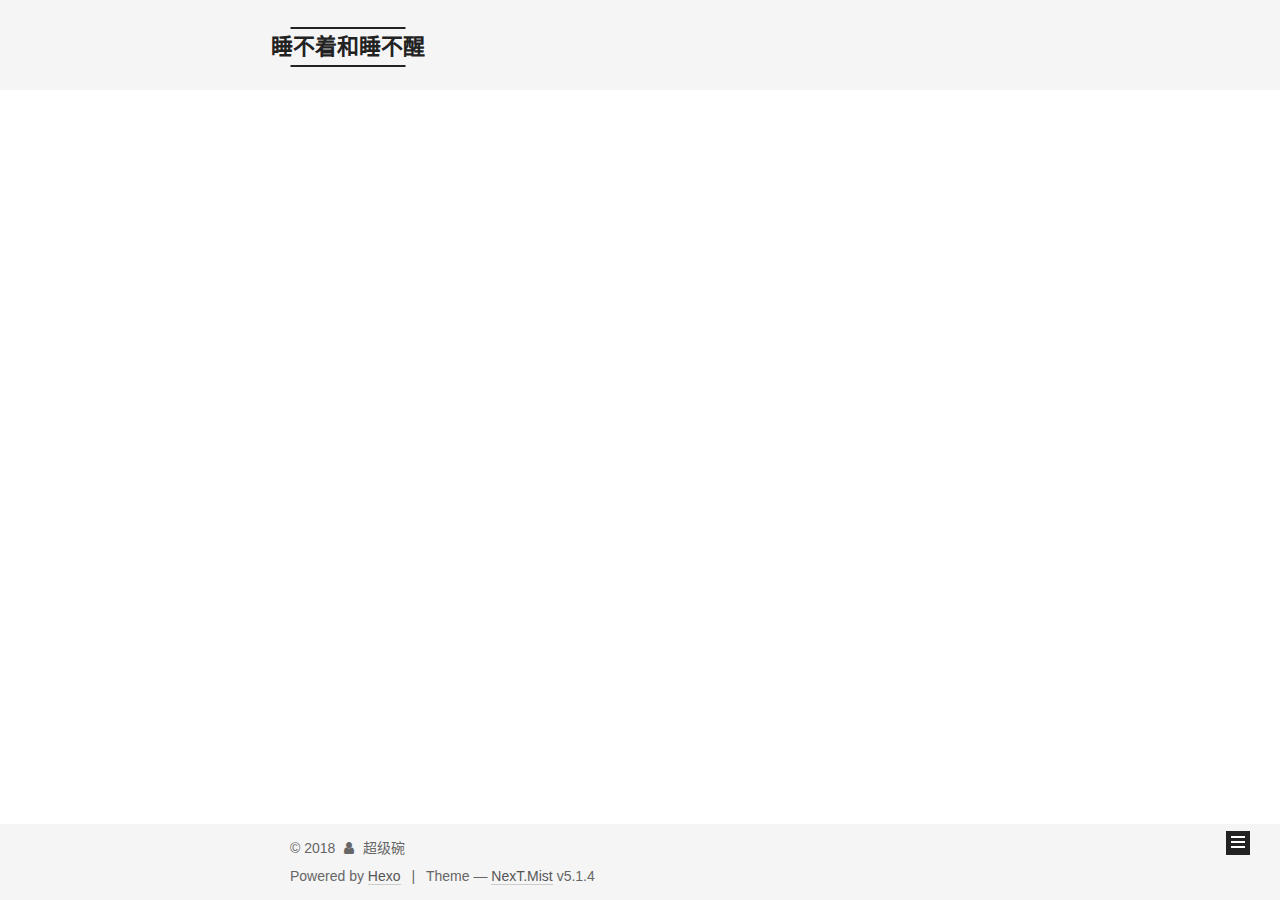
==== commit 27d0298f: "Site updated: 2018-11-26 22:12:00" ====
--- a/archives/index.html
+++ b/archives/index.html
@@ -5,7 +5,7 @@
   
 
 
-<html class="theme-next muse use-motion" lang="zh-CN">
+<html class="theme-next mist use-motion" lang="zh-CN">
 <head><meta name="generator" content="Hexo 3.8.0">
   <meta charset="UTF-8">
 <meta http-equiv="X-UA-Compatible" content="IE=edge">
@@ -93,7 +93,7 @@
   var NexT = window.NexT || {};
   var CONFIG = {
     root: '/',
-    scheme: 'Muse',
+    scheme: 'Mist',
     version: '5.1.4',
     sidebar: {"position":"left","display":"post","offset":12,"b2t":false,"scrollpercent":false,"onmobile":false},
     fancybox: true,
@@ -417,7 +417,7 @@
 
 
 
-  <div class="theme-info">Theme &mdash; <a class="theme-link" target="_blank" href="https://github.com/iissnan/hexo-theme-next">NexT.Muse</a> v5.1.4</div>
+  <div class="theme-info">Theme &mdash; <a class="theme-link" target="_blank" href="https://github.com/iissnan/hexo-theme-next">NexT.Mist</a> v5.1.4</div>
 
 
 
--- a/css/main.css
+++ b/css/main.css
@@ -226,51 +226,51 @@
   margin: 20px 0 15px;
 }
 h1 {
+  font-size: 24px;
+}
+@media (max-width: 767px) {
+  h1 {
+    font-size: 20px;
+  }
+}
+h2 {
   font-size: 22px;
 }
 @media (max-width: 767px) {
-  h1 {
+  h2 {
     font-size: 18px;
   }
 }
-h2 {
+h3 {
   font-size: 20px;
 }
 @media (max-width: 767px) {
-  h2 {
+  h3 {
     font-size: 16px;
   }
 }
-h3 {
+h4 {
   font-size: 18px;
 }
 @media (max-width: 767px) {
-  h3 {
+  h4 {
     font-size: 14px;
   }
 }
-h4 {
+h5 {
   font-size: 16px;
 }
 @media (max-width: 767px) {
-  h4 {
+  h5 {
     font-size: 12px;
   }
 }
-h5 {
+h6 {
   font-size: 14px;
 }
 @media (max-width: 767px) {
-  h5 {
+  h6 {
     font-size: 10px;
-  }
-}
-h6 {
-  font-size: 12px;
-}
-@media (max-width: 767px) {
-  h6 {
-    font-size: 8px;
   }
 }
 p {
@@ -940,8 +940,8 @@
   display: inline-block;
   padding: 0 20px;
   font-size: 14px;
-  color: #fff;
-  background: #222;
+  color: #555;
+  background: transparent;
   border: 2px solid #222;
   text-decoration: none;
   border-radius: 0;
@@ -1101,7 +1101,7 @@
 }
 .site-meta {
   margin: 0;
-  text-align: center;
+  text-align: left;
 }
 @media (max-width: 767px) {
   .site-meta {
@@ -1112,12 +1112,12 @@
   position: relative;
   display: inline-block;
   padding: 0 40px;
-  color: #fff;
+  color: #222;
   background: #222;
   border-bottom: none;
 }
 .brand:hover {
-  color: #fff;
+  color: #222;
 }
 .logo {
   display: inline-block;
@@ -1348,7 +1348,7 @@
 .posts-collapse {
   position: relative;
   z-index: 1010;
-  margin-left: 55px;
+  margin-left: 0;
 }
 .posts-collapse::after {
   content: " ";
@@ -1822,7 +1822,7 @@
   width: 4px;
   height: 4px;
   border-radius: 50%;
-  background: #90a106;
+  background: #0e33a1;
 }
 .links-of-blogroll {
   font-size: 13px;
@@ -2585,78 +2585,322 @@
 .page-post-detail .comments {
   overflow: hidden;
 }
-@media (max-width: 767px) {
-  .header-inner,
-  .container .main-inner,
+h1,
+h2,
+h3,
+h4,
+h5,
+h6 {
+  margin: 20px 0 10px;
+}
+p {
+  margin: 0 0 25px 0;
+}
+a {
+  border-bottom-color: #ccc;
+}
+hr {
+  margin: 20px 0;
+  height: 2px;
+}
+.main-inner {
+  margin-top: 80px;
+}
+.header {
+  background: #f5f5f5;
+}
+.header-inner {
+  padding: 25px 0 20px;
+}
+.header-inner:before,
+.header-inner:after {
+  content: " ";
+  display: table;
+}
+.header-inner:after {
+  clear: both;
+}
+@media (max-width: 767px) {
+  .header-inner {
+    width: auto;
+    margin-bottom: 50px;
+    padding: 10px;
+  }
+}
+.site-meta {
+  float: left;
+  margin-left: -20px;
+  line-height: normal;
+}
+@media (max-width: 767px) {
+  .site-meta {
+    margin-left: 10px;
+  }
+}
+.site-meta .brand {
+  padding: 2px 1px;
+  background: none;
+}
+@media (max-width: 767px) {
+  .site-meta .brand {
+    display: block;
+  }
+}
+.site-meta .logo {
+  display: none;
+}
+.site-meta .site-title {
+  font-size: 22px;
+  font-weight: bolder;
+}
+@media (max-width: 767px) {
+  .site-meta .site-title {
+    line-height: 34px;
+  }
+}
+.logo-line-before,
+.logo-line-after {
+  display: block;
+  overflow: hidden;
+  margin: 0 auto;
+  width: 75%;
+}
+@media (max-width: 767px) {
+  .logo-line-before,
+  .logo-line-after {
+    display: none;
+  }
+}
+.logo-line-before i,
+.logo-line-after i {
+  position: relative;
+  display: block;
+  height: 2px;
+  background: #222;
+}
+@media (max-width: 767px) {
+  .logo-line-before i,
+  .logo-line-after i {
+    height: 3px;
+  }
+}
+.use-motion .logo-line-before i {
+  left: -100%;
+}
+.use-motion .logo-line-after i {
+  right: -100%;
+}
+.site-subtitle {
+  display: none;
+}
+.site-nav-toggle {
+  position: static;
+  float: right;
+}
+.menu {
+  float: right;
+  margin: 8px 0 0 0;
+}
+@media (max-width: 767px) {
+  .menu {
+    margin: 20px 0 0 0;
+    padding: 0;
+  }
+}
+.menu br {
+  display: none;
+}
+.menu .menu-item {
+  margin: 0;
+}
+@media (max-width: 767px) {
+  .menu .menu-item {
+    display: block;
+  }
+}
+.menu .menu-item a {
+  padding: 0 10px;
+  background: none;
+  border: none;
+  border-radius: 2px;
+  transition-property: background;
+}
+@media (max-width: 767px) {
+  .menu .menu-item a {
+    text-align: left;
+  }
+}
+.menu .menu-item a:hover {
+  background: #e1e1e1;
+}
+.menu a::before {
+  display: none;
+}
+@media (max-width: 767px) {
+  .menu a::before {
+    display: block;
+  }
+}
+@media (max-width: 767px) {
+  .menu {
+    float: none;
+  }
+}
+.site-search form {
+  display: none;
+}
+.posts-expand {
+  padding-top: 0;
+}
+.posts-expand .post-title,
+.posts-expand .post-meta {
+  text-align: left;
+}
+@media (max-width: 767px) {
+  .posts-expand .post-title,
+  .posts-expand .post-meta {
+    text-align: center;
+  }
+}
+.posts-expand .post-eof {
+  display: none;
+}
+.posts-expand .post {
+  margin-top: 120px;
+}
+.posts-expand .post:first-child {
+  margin-top: 0;
+}
+.posts-expand .post-meta {
+  margin-top: 5px;
+  margin-bottom: 20px;
+}
+.posts-expand .post-title {
+  position: relative;
+  font-size: 26px;
+  font-weight: 400;
+}
+@media (max-width: 767px) {
+  .posts-expand .post-title {
+    font-size: 22px;
+  }
+}
+@media (min-width: 1600px) {
+  .posts-expand .post-title {
+    font-size: 26px;
+  }
+}
+.posts-expand .post-title:hover:before {
+  background: #222;
+}
+@media (max-width: 767px) {
+  .posts-expand .post-body {
+    font-size: 12px;
+  }
+}
+.posts-expand .post-body img {
+  margin: 0;
+}
+.posts-expand .post-tags {
+  text-align: left;
+}
+.posts-expand .post-tags a {
+  padding: 1px 5px;
+  background: #f5f5f5;
+  border-bottom: none;
+}
+.posts-expand .post-tags a:hover {
+  background: #ccc;
+}
+.posts-expand .post-nav {
+  margin-top: 40px;
+}
+.post-button {
+  margin-top: 20px;
+  text-align: left;
+}
+.post-button a {
+  padding: 0;
+  font-size: 14px;
+  background: none;
+  border: none;
+  border-bottom: 2px solid #666;
+  transition-property: border;
+}
+@media (max-width: 767px) {
+  .post-button a {
+    font-size: 12px;
+  }
+}
+@media (min-width: 1600px) {
+  .post-button a {
+    font-size: 16px;
+  }
+}
+.post-button a:hover {
+  border-bottom-color: #222;
+}
+.links-of-blogroll-inline .links-of-blogroll-item {
+  display: inline-block;
+}
+.btn {
+  padding: 0 10px;
+  border-width: 2px;
+  border-radius: 0;
+}
+.headband {
+  display: none;
+}
+.site-search {
+  position: relative;
+  float: right;
+  margin-top: 5px;
+  padding-top: 3px;
+}
+@media (max-width: 767px) {
+  .site-search {
+    float: none;
+    padding: 0 10px;
+  }
+}
+@media (max-width: 767px) {
+  .container .main-inner {
+    width: auto;
+  }
+}
+.page-post-detail .post-title,
+.page-post-detail .post-meta {
+  text-align: center;
+}
+.page-post-detail .post-title:before {
+  display: none;
+}
+.page-post-detail .post-meta {
+  margin-bottom: 60px;
+}
+.pagination {
+  margin: 120px 0 0;
+  text-align: left;
+}
+@media (max-width: 767px) {
+  .pagination {
+    margin: 80px 10px 0;
+    text-align: center;
+  }
+}
+.footer {
+  margin-top: 80px;
+  padding: 10px 0;
+  background: #f5f5f5;
+  color: #666;
+}
+.footer-inner {
+  margin: 0 auto;
+  text-align: left;
+}
+@media (max-width: 767px) {
   .footer-inner {
     width: auto;
-  }
-}
-embed {
-  display: block;
-  margin: 0px auto 25px auto;
-}
-.custom-logo .site-meta-headline {
-  text-align: center;
-}
-.custom-logo .brand {
-  background: none;
-}
-.custom-logo .site-title {
-  margin: 10px auto 0;
-  font-size: 24px;
-  color: #222;
-}
-.custom-logo .site-title a {
-  border: none;
-}
-.custom-logo-image {
-  margin: 0 auto;
-  padding: 5px;
-  max-width: 150px;
-  background: #fff;
-}
-@media (max-width: 767px) {
-  .site-nav {
-    position: absolute;
-    left: 0;
-    top: 52px;
-    margin: 0;
-    width: 100%;
-    padding: 0;
-    background: #fff;
-    border-bottom: 1px solid #ddd;
-    z-index: 1030;
-  }
-}
-@media (max-width: 767px) {
-  .menu {
-    text-align: left;
-  }
-}
-@media (max-width: 767px) {
-  .menu .menu-item {
-    display: block;
-    margin: 0 10px;
-    vertical-align: top;
-  }
-}
-@media (max-width: 767px) {
-  .menu .menu-item br {
-    display: none;
-  }
-}
-@media (max-width: 767px) {
-  .menu .menu-item a {
-    padding: 5px 10px;
-  }
-}
-.menu .menu-item .fa {
-  margin-right: 0;
-}
-.site-search form {
-  display: none;
-}
-.links-of-blogroll-inline .links-of-blogroll-item {
-  display: inline-block;
-}
+    text-align: center;
+  }
+}
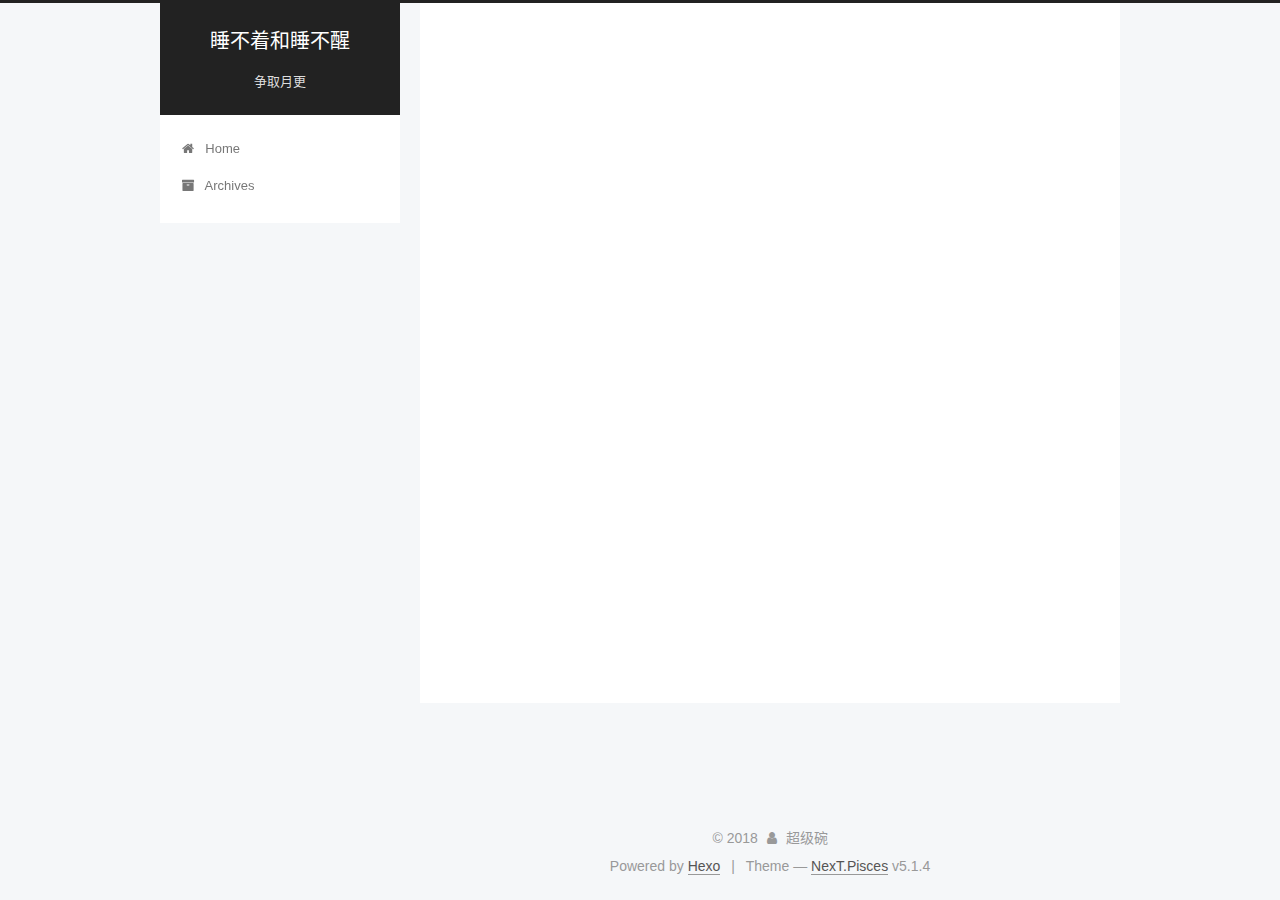
==== commit a7af1ae1: "Site updated: 2018-11-26 22:12:56" ====
--- a/archives/index.html
+++ b/archives/index.html
@@ -5,7 +5,7 @@
   
 
 
-<html class="theme-next mist use-motion" lang="zh-CN">
+<html class="theme-next pisces use-motion" lang="zh-CN">
 <head><meta name="generator" content="Hexo 3.8.0">
   <meta charset="UTF-8">
 <meta http-equiv="X-UA-Compatible" content="IE=edge">
@@ -93,7 +93,7 @@
   var NexT = window.NexT || {};
   var CONFIG = {
     root: '/',
-    scheme: 'Mist',
+    scheme: 'Pisces',
     version: '5.1.4',
     sidebar: {"position":"left","display":"post","offset":12,"b2t":false,"scrollpercent":false,"onmobile":false},
     fancybox: true,
@@ -417,7 +417,7 @@
 
 
 
-  <div class="theme-info">Theme &mdash; <a class="theme-link" target="_blank" href="https://github.com/iissnan/hexo-theme-next">NexT.Mist</a> v5.1.4</div>
+  <div class="theme-info">Theme &mdash; <a class="theme-link" target="_blank" href="https://github.com/iissnan/hexo-theme-next">NexT.Pisces</a> v5.1.4</div>
 
 
 
@@ -517,6 +517,13 @@
   
   
 
+
+  <script type="text/javascript" src="/js/src/affix.js?v=5.1.4"></script>
+
+  <script type="text/javascript" src="/js/src/schemes/pisces.js?v=5.1.4"></script>
+
+
+
   
 
   
--- a/css/main.css
+++ b/css/main.css
@@ -189,7 +189,7 @@
   font-size: 14px;
   line-height: 2;
   color: #555;
-  background: #fff;
+  background: #f5f7f9;
 }
 @media (max-width: 767px) {
   body {
@@ -226,51 +226,51 @@
   margin: 20px 0 15px;
 }
 h1 {
-  font-size: 24px;
+  font-size: 22px;
 }
 @media (max-width: 767px) {
   h1 {
-    font-size: 20px;
+    font-size: 18px;
   }
 }
 h2 {
-  font-size: 22px;
+  font-size: 20px;
 }
 @media (max-width: 767px) {
   h2 {
-    font-size: 18px;
+    font-size: 16px;
   }
 }
 h3 {
-  font-size: 20px;
+  font-size: 18px;
 }
 @media (max-width: 767px) {
   h3 {
-    font-size: 16px;
+    font-size: 14px;
   }
 }
 h4 {
-  font-size: 18px;
+  font-size: 16px;
 }
 @media (max-width: 767px) {
   h4 {
-    font-size: 14px;
+    font-size: 12px;
   }
 }
 h5 {
-  font-size: 16px;
+  font-size: 14px;
 }
 @media (max-width: 767px) {
   h5 {
-    font-size: 12px;
+    font-size: 10px;
   }
 }
 h6 {
-  font-size: 14px;
+  font-size: 12px;
 }
 @media (max-width: 767px) {
   h6 {
-    font-size: 10px;
+    font-size: 8px;
   }
 }
 p {
@@ -653,8 +653,8 @@
 @media (min-width: 992px) {
   .full-image.full-image.full-image.full-image {
     max-width: none;
-    width: 110%;
-    margin: 25px -5%;
+    width: 118%;
+    margin: 0 -9%;
   }
 }
 .blockquote-center,
@@ -941,10 +941,10 @@
   padding: 0 20px;
   font-size: 14px;
   color: #555;
-  background: transparent;
-  border: 2px solid #222;
+  background: #fff;
+  border: 2px solid #555;
   text-decoration: none;
-  border-radius: 0;
+  border-radius: 2px;
   transition-property: background-color;
   transition-duration: 0.2s;
   transition-timing-function: ease-in-out;
@@ -953,8 +953,8 @@
 }
 .btn:hover {
   border-color: #222;
-  color: #222;
-  background: #fff;
+  color: #fff;
+  background: #222;
 }
 .btn +.btn {
   margin: 0 0 8px 8px;
@@ -1066,7 +1066,7 @@
   width: 24px;
   background: #222;
   font-size: 12px;
-  opacity: 1;
+  opacity: 0.6;
   color: #fff;
   cursor: pointer;
   text-align: center;
@@ -1087,7 +1087,7 @@
   }
 }
 .back-to-top.back-to-top-on {
-  bottom: 19px;
+  bottom: 30px;
 }
 .header {
   background: transparent;
@@ -1101,7 +1101,7 @@
 }
 .site-meta {
   margin: 0;
-  text-align: left;
+  text-align: center;
 }
 @media (max-width: 767px) {
   .site-meta {
@@ -1112,12 +1112,12 @@
   position: relative;
   display: inline-block;
   padding: 0 40px;
-  color: #222;
+  color: #fff;
   background: #222;
   border-bottom: none;
 }
 .brand:hover {
-  color: #222;
+  color: #fff;
 }
 .logo {
   display: inline-block;
@@ -1136,7 +1136,7 @@
 .site-subtitle {
   margin-top: 10px;
   font-size: 13px;
-  color: #999;
+  color: #ddd;
 }
 .use-motion .brand {
   opacity: 0;
@@ -1209,7 +1209,8 @@
   transition-timing-function: ease-in-out;
   transition-delay: 0s;
 }
-.menu .menu-item a:hover {
+.menu .menu-item a:hover,
+.menu-item-active a {
   border-bottom-color: #222;
 }
 .menu .menu-item .fa {
@@ -1348,7 +1349,7 @@
 .posts-collapse {
   position: relative;
   z-index: 1010;
-  margin-left: 0;
+  margin-left: 55px;
 }
 .posts-collapse::after {
   content: " ";
@@ -1738,20 +1739,20 @@
   display: block;
   margin: 0 auto;
   padding: 2px;
-  max-width: 96px;
+  max-width: 120px;
   height: auto;
-  border: 2px solid #333;
+  border: 1px solid #eee;
 }
 .site-author-name {
-  margin: 5px 0 0;
+  margin: 0;
   text-align: center;
-  color: #f5f5f5;
-  font-weight: normal;
+  color: #222;
+  font-weight: 600;
 }
 .site-description {
-  margin-top: 5px;
+  margin-top: 0;
   text-align: center;
-  font-size: 14px;
+  font-size: 13px;
   color: #999;
 }
 .site-state {
@@ -1763,7 +1764,7 @@
 .site-state-item {
   display: inline-block;
   padding: 0 15px;
-  border-left: 1px solid #333;
+  border-left: 1px solid #eee;
 }
 .site-state-item:first-child {
   border-left: none;
@@ -1776,11 +1777,11 @@
   text-align: center;
   color: inherit;
   font-weight: 600;
-  font-size: 18px;
+  font-size: 16px;
 }
 .site-state-item-name {
   font-size: 13px;
-  color: inherit;
+  color: #999;
 }
 .feed-link {
   margin-top: 20px;
@@ -1822,7 +1823,7 @@
   width: 4px;
   height: 4px;
   border-radius: 50%;
-  background: #0e33a1;
+  background: #ff1f6a;
 }
 .links-of-blogroll {
   font-size: 13px;
@@ -1860,7 +1861,7 @@
   color: #555;
 }
 .sidebar-nav li:hover {
-  color: #f5f5f5;
+  color: #fc6423;
 }
 .page-post-detail .sidebar-nav-toc {
   padding: 0 5px;
@@ -1869,11 +1870,11 @@
   margin-left: 10px;
 }
 .sidebar-nav .sidebar-nav-active {
-  color: #87daff;
-  border-bottom-color: #87daff;
+  color: #fc6423;
+  border-bottom-color: #fc6423;
 }
 .sidebar-nav .sidebar-nav-active:hover {
-  color: #87daff;
+  color: #fc6423;
 }
 .sidebar-panel {
   display: none;
@@ -1906,12 +1907,12 @@
   transition-timing-function: ease-in-out;
   transition-delay: 0s;
   transition-property: all;
-  color: #999;
-  border-bottom-color: #555;
+  color: #666;
+  border-bottom-color: #ccc;
 }
 .post-toc ol a:hover {
-  color: #ccc;
-  border-bottom-color: #ccc;
+  color: #000;
+  border-bottom-color: #000;
 }
 .post-toc .nav-item {
   overflow: hidden;
@@ -1933,14 +1934,14 @@
   display: block;
 }
 .post-toc .nav .active > a {
-  color: #87daff;
-  border-bottom-color: #87daff;
+  color: #fc6423;
+  border-bottom-color: #fc6423;
 }
 .post-toc .nav .active-current > a {
-  color: #87daff;
+  color: #fc6423;
 }
 .post-toc .nav .active-current > a:hover {
-  color: #87daff;
+  color: #fc6423;
 }
 .footer {
   font-size: 14px;
@@ -2345,6 +2346,16 @@
   transform: translate(-50%, -50%);
   color: #ccc;
 }
+@media (min-width: 768px) and (max-width: 991px) {
+  .busuanzi-count {
+    width: auto;
+  }
+}
+@media (max-width: 767px) {
+  .busuanzi-count {
+    width: auto;
+  }
+}
 .site-uv,
 .site-pv,
 .page-pv {
@@ -2580,327 +2591,403 @@
   }
 }
 .page-post-detail .sidebar-toggle-line {
-  background: #87daff;
+  background: #fc6423;
 }
 .page-post-detail .comments {
   overflow: hidden;
 }
-h1,
-h2,
-h3,
-h4,
-h5,
-h6 {
-  margin: 20px 0 10px;
-}
-p {
-  margin: 0 0 25px 0;
-}
-a {
-  border-bottom-color: #ccc;
-}
-hr {
-  margin: 20px 0;
-  height: 2px;
-}
-.main-inner {
-  margin-top: 80px;
-}
 .header {
-  background: #f5f5f5;
+  position: relative;
+  margin: 0 auto;
+  width: 960px;
+}
+@media (min-width: 768px) and (max-width: 991px) {
+  .header {
+    width: auto;
+  }
+}
+@media (max-width: 767px) {
+  .header {
+    width: auto;
+  }
 }
 .header-inner {
-  padding: 25px 0 20px;
-}
-.header-inner:before,
-.header-inner:after {
+  position: absolute;
+  top: 0;
+  overflow: hidden;
+  padding: 0;
+  width: 240px;
+  background: #fff;
+  box-shadow: initial;
+  border-radius: initial;
+}
+@media (min-width: 1600px) {
+  .container .header-inner {
+    width: 240px;
+  }
+}
+@media (min-width: 768px) and (max-width: 991px) {
+  .header-inner {
+    position: relative;
+    width: auto;
+    border-radius: initial;
+  }
+}
+@media (max-width: 767px) {
+  .header-inner {
+    position: relative;
+    width: auto;
+    border-radius: initial;
+  }
+}
+.main:before,
+.main:after {
   content: " ";
   display: table;
 }
-.header-inner:after {
+.main:after {
   clear: both;
 }
-@media (max-width: 767px) {
-  .header-inner {
+@media (min-width: 768px) and (max-width: 991px) {
+  .main {
+    padding-bottom: 100px;
+  }
+}
+@media (max-width: 767px) {
+  .main {
+    padding-bottom: 100px;
+  }
+}
+.container .main-inner {
+  width: 960px;
+}
+@media (min-width: 768px) and (max-width: 991px) {
+  .container .main-inner {
     width: auto;
-    margin-bottom: 50px;
-    padding: 10px;
-  }
+  }
+}
+@media (max-width: 767px) {
+  .container .main-inner {
+    width: auto;
+  }
+}
+.content-wrap {
+  float: right;
+  box-sizing: border-box;
+  padding: 40px;
+  width: 700px;
+  background: #fff;
+  min-height: 700px;
+  box-shadow: initial;
+  border-radius: initial;
+}
+@media (min-width: 768px) and (max-width: 991px) {
+  .content-wrap {
+    width: 100%;
+    padding: 20px;
+    border-radius: initial;
+  }
+}
+@media (max-width: 767px) {
+  .content-wrap {
+    width: 100%;
+    padding: 20px;
+    min-height: auto;
+    border-radius: initial;
+  }
+}
+.sidebar {
+  position: static;
+  float: left;
+  margin-top: 300px;
+  width: 240px;
+  background: #f5f7f9;
+  box-shadow: none;
+}
+@media (min-width: 768px) and (max-width: 991px) {
+  .sidebar {
+    display: none;
+  }
+}
+@media (max-width: 767px) {
+  .sidebar {
+    display: none;
+  }
+}
+.sidebar-toggle {
+  display: none;
+}
+.footer-inner {
+  width: 960px;
+  padding-left: 260px;
+}
+@media (min-width: 768px) and (max-width: 991px) {
+  .footer-inner {
+    width: auto;
+    padding-left: 0 !important;
+    padding-right: 0 !important;
+  }
+}
+@media (max-width: 767px) {
+  .footer-inner {
+    width: auto;
+    padding-left: 0 !important;
+    padding-right: 0 !important;
+  }
+}
+.sidebar-position-right .header-inner {
+  right: 0;
+}
+.sidebar-position-right .content-wrap {
+  float: left;
+}
+.sidebar-position-right .sidebar {
+  float: right;
+}
+.sidebar-position-right .footer-inner {
+  padding-left: 0;
+  padding-right: 260px;
+}
+.site-brand-wrapper {
+  position: relative;
 }
 .site-meta {
-  float: left;
-  margin-left: -20px;
-  line-height: normal;
-}
-@media (max-width: 767px) {
+  padding: 20px 0;
+  color: #fff;
+  background: #222;
+}
+@media (min-width: 768px) and (max-width: 991px) {
   .site-meta {
-    margin-left: 10px;
-  }
-}
-.site-meta .brand {
-  padding: 2px 1px;
+    box-shadow: 0 0 16px rgba(0,0,0,0.5);
+  }
+}
+@media (max-width: 767px) {
+  .site-meta {
+    box-shadow: 0 0 16px rgba(0,0,0,0.5);
+  }
+}
+.brand {
+  padding: 0;
   background: none;
 }
-@media (max-width: 767px) {
-  .site-meta .brand {
-    display: block;
-  }
-}
-.site-meta .logo {
-  display: none;
-}
-.site-meta .site-title {
-  font-size: 22px;
-  font-weight: bolder;
-}
-@media (max-width: 767px) {
-  .site-meta .site-title {
-    line-height: 34px;
-  }
-}
-.logo-line-before,
-.logo-line-after {
-  display: block;
-  overflow: hidden;
-  margin: 0 auto;
-  width: 75%;
-}
-@media (max-width: 767px) {
-  .logo-line-before,
-  .logo-line-after {
-    display: none;
-  }
-}
-.logo-line-before i,
-.logo-line-after i {
-  position: relative;
-  display: block;
-  height: 2px;
-  background: #222;
-}
-@media (max-width: 767px) {
-  .logo-line-before i,
-  .logo-line-after i {
-    height: 3px;
-  }
-}
-.use-motion .logo-line-before i {
-  left: -100%;
-}
-.use-motion .logo-line-after i {
-  right: -100%;
+.brand:hover {
+  color: #fff;
 }
 .site-subtitle {
-  display: none;
-}
-.site-nav-toggle {
-  position: static;
-  float: right;
-}
-.menu {
-  float: right;
-  margin: 8px 0 0 0;
-}
-@media (max-width: 767px) {
-  .menu {
-    margin: 20px 0 0 0;
-    padding: 0;
-  }
-}
-.menu br {
-  display: none;
-}
-.menu .menu-item {
-  margin: 0;
-}
-@media (max-width: 767px) {
-  .menu .menu-item {
-    display: block;
-  }
-}
-.menu .menu-item a {
-  padding: 0 10px;
-  background: none;
-  border: none;
-  border-radius: 2px;
-  transition-property: background;
-}
-@media (max-width: 767px) {
-  .menu .menu-item a {
-    text-align: left;
-  }
-}
-.menu .menu-item a:hover {
-  background: #e1e1e1;
-}
-.menu a::before {
-  display: none;
-}
-@media (max-width: 767px) {
-  .menu a::before {
-    display: block;
-  }
-}
-@media (max-width: 767px) {
-  .menu {
-    float: none;
-  }
+  margin: 10px 10px 0;
+  font-weight: initial;
 }
 .site-search form {
   display: none;
 }
-.posts-expand {
-  padding-top: 0;
-}
-.posts-expand .post-title,
-.posts-expand .post-meta {
+.site-nav {
+  border-top: none;
+}
+@media (min-width: 768px) and (max-width: 991px) {
+  .site-nav {
+    display: none !important;
+  }
+}
+@media (min-width: 768px) and (max-width: 991px) {
+  .site-nav-on {
+    display: block !important;
+  }
+}
+.menu .menu-item {
+  display: block;
+  margin: 0;
+}
+.menu .menu-item a {
+  position: relative;
+  box-sizing: border-box;
+  padding: 5px 20px;
   text-align: left;
-}
-@media (max-width: 767px) {
-  .posts-expand .post-title,
-  .posts-expand .post-meta {
-    text-align: center;
-  }
-}
-.posts-expand .post-eof {
+  line-height: inherit;
+  transition-property: background-color;
+  transition-duration: 0.2s;
+  transition-timing-function: ease-in-out;
+  transition-delay: 0s;
+}
+.menu .menu-item a:hover,
+.menu-item-active a {
+  background: #f9f9f9;
+  border-bottom-color: #fff;
+}
+.menu .menu-item br {
   display: none;
 }
-.posts-expand .post {
-  margin-top: 120px;
-}
-.posts-expand .post:first-child {
+.menu-item-active a:after {
+  content: " ";
+  position: absolute;
+  top: 50%;
+  margin-top: -3px;
+  right: 15px;
+  width: 6px;
+  height: 6px;
+  border-radius: 50%;
+  background-color: #bbb;
+}
+.btn-bar {
+  background-color: #fff;
+}
+.site-nav-toggle {
+  left: 20px;
+  top: 50%;
+  -webkit-transform: translateY(-50%);
+  -webkit-transform: translateY(-50%);
+  -moz-transform: translateY(-50%);
+  -ms-transform: translateY(-50%);
+  -o-transform: translateY(-50%);
+  transform: translateY(-50%);
+}
+@media (min-width: 768px) and (max-width: 991px) {
+  .site-nav-toggle {
+    display: block;
+  }
+}
+.use-motion .sidebar .motion-element {
+  opacity: 1;
+}
+.sidebar {
+  margin-left: -100%;
+  right: auto;
+  bottom: auto;
+  -webkit-transform: none;
+}
+.sidebar-inner {
+  box-sizing: border-box;
+  width: 240px;
+  color: #555;
+  background: #fff;
+  box-shadow: initial;
+  border-radius: initial;
+  opacity: 0;
+}
+.sidebar-inner.affix {
+  position: fixed;
+  top: 12px;
+}
+.sidebar-inner.affix-bottom {
+  position: absolute;
+}
+.site-overview {
+  text-align: left;
+}
+.site-author:before,
+.site-author:after {
+  content: " ";
+  display: table;
+}
+.site-author:after {
+  clear: both;
+}
+.sidebar a {
+  color: #555;
+}
+.sidebar a:hover {
+  color: #222;
+}
+.site-state-item {
+  padding: 0 10px;
+}
+.links-of-author-item a:before {
+  display: none;
+}
+.links-of-author-item a {
+  border-bottom: none;
+  text-decoration: underline;
+}
+.feed-link {
+  border-top: 1px dotted #ccc;
+  border-bottom: 1px dotted #ccc;
+  text-align: center;
+}
+.feed-link a {
+  display: block;
+  color: #fc6423;
+  border: none;
+}
+.feed-link a:hover {
+  background: none;
+  color: #e34603;
+}
+.feed-link a:hover i {
+  color: #e34603;
+}
+.links-of-author {
+  display: flex;
+  flex-wrap: wrap;
+  justify-content: center;
+}
+.links-of-author-item {
+  margin: 5px 0 0;
+  width: 50%;
+}
+.links-of-author-item a {
+  max-width: 216px;
+  box-sizing: border-box;
+  display: inline-block;
+  margin-right: 0;
+  margin-bottom: 0;
+  padding: 0 5px;
+  overflow: hidden;
+  white-space: nowrap;
+  text-overflow: ellipsis;
+}
+.links-of-author-item a {
+  display: block;
+  text-decoration: none;
+}
+.links-of-author-item a:hover {
+  border-radius: 4px;
+  background: #eee;
+}
+.links-of-author-item .fa {
+  margin-right: 2px;
+  font-size: 16px;
+}
+.links-of-author-item .fa-globe {
+  font-size: 15px;
+}
+.links-of-blogroll {
+  text-align: center;
+  margin-top: 20px;
+  padding: 3px 0 0;
+  border-top: 1px dotted #ccc;
+}
+.links-of-blogroll-title {
   margin-top: 0;
 }
-.posts-expand .post-meta {
-  margin-top: 5px;
-  margin-bottom: 20px;
-}
-.posts-expand .post-title {
-  position: relative;
-  font-size: 26px;
-  font-weight: 400;
-}
-@media (max-width: 767px) {
-  .posts-expand .post-title {
-    font-size: 22px;
-  }
-}
-@media (min-width: 1600px) {
-  .posts-expand .post-title {
-    font-size: 26px;
-  }
-}
-.posts-expand .post-title:hover:before {
-  background: #222;
-}
-@media (max-width: 767px) {
-  .posts-expand .post-body {
-    font-size: 12px;
-  }
-}
-.posts-expand .post-body img {
-  margin: 0;
-}
-.posts-expand .post-tags {
-  text-align: left;
-}
-.posts-expand .post-tags a {
-  padding: 1px 5px;
-  background: #f5f5f5;
-  border-bottom: none;
-}
-.posts-expand .post-tags a:hover {
-  background: #ccc;
-}
-.posts-expand .post-nav {
-  margin-top: 40px;
-}
-.post-button {
-  margin-top: 20px;
-  text-align: left;
-}
-.post-button a {
+.links-of-blogroll-item {
   padding: 0;
-  font-size: 14px;
-  background: none;
-  border: none;
-  border-bottom: 2px solid #666;
-  transition-property: border;
-}
-@media (max-width: 767px) {
-  .post-button a {
-    font-size: 12px;
-  }
-}
-@media (min-width: 1600px) {
-  .post-button a {
-    font-size: 16px;
-  }
-}
-.post-button a:hover {
-  border-bottom-color: #222;
+}
+.links-of-blogroll-inline:before,
+.links-of-blogroll-inline:after {
+  content: " ";
+  display: table;
+}
+.links-of-blogroll-inline:after {
+  clear: both;
 }
 .links-of-blogroll-inline .links-of-blogroll-item {
-  display: inline-block;
-}
-.btn {
-  padding: 0 10px;
-  border-width: 2px;
-  border-radius: 0;
-}
-.headband {
-  display: none;
-}
-.site-search {
-  position: relative;
-  float: right;
-  margin-top: 5px;
-  padding-top: 3px;
-}
-@media (max-width: 767px) {
-  .site-search {
-    float: none;
-    padding: 0 10px;
-  }
-}
-@media (max-width: 767px) {
-  .container .main-inner {
-    width: auto;
-  }
-}
-.page-post-detail .post-title,
-.page-post-detail .post-meta {
-  text-align: center;
-}
-.page-post-detail .post-title:before {
-  display: none;
-}
-.page-post-detail .post-meta {
-  margin-bottom: 60px;
-}
-.pagination {
-  margin: 120px 0 0;
-  text-align: left;
-}
-@media (max-width: 767px) {
-  .pagination {
-    margin: 80px 10px 0;
-    text-align: center;
-  }
-}
-.footer {
-  margin-top: 80px;
-  padding: 10px 0;
-  background: #f5f5f5;
-  color: #666;
-}
-.footer-inner {
-  margin: 0 auto;
-  text-align: left;
-}
-@media (max-width: 767px) {
-  .footer-inner {
-    width: auto;
-    text-align: center;
-  }
-}
+  margin: 5px 0 0;
+  width: 50%;
+  display: inline-block;
+  width: unset;
+}
+.links-of-blogroll-inline .links-of-blogroll-item a {
+  max-width: 216px;
+  box-sizing: border-box;
+  display: inline-block;
+  margin-right: 0;
+  margin-bottom: 0;
+  padding: 0 5px;
+  overflow: hidden;
+  white-space: nowrap;
+  text-overflow: ellipsis;
+}
+@media (max-width: 767px) {
+  .post-body {
+    text-align: justify;
+  }
+}
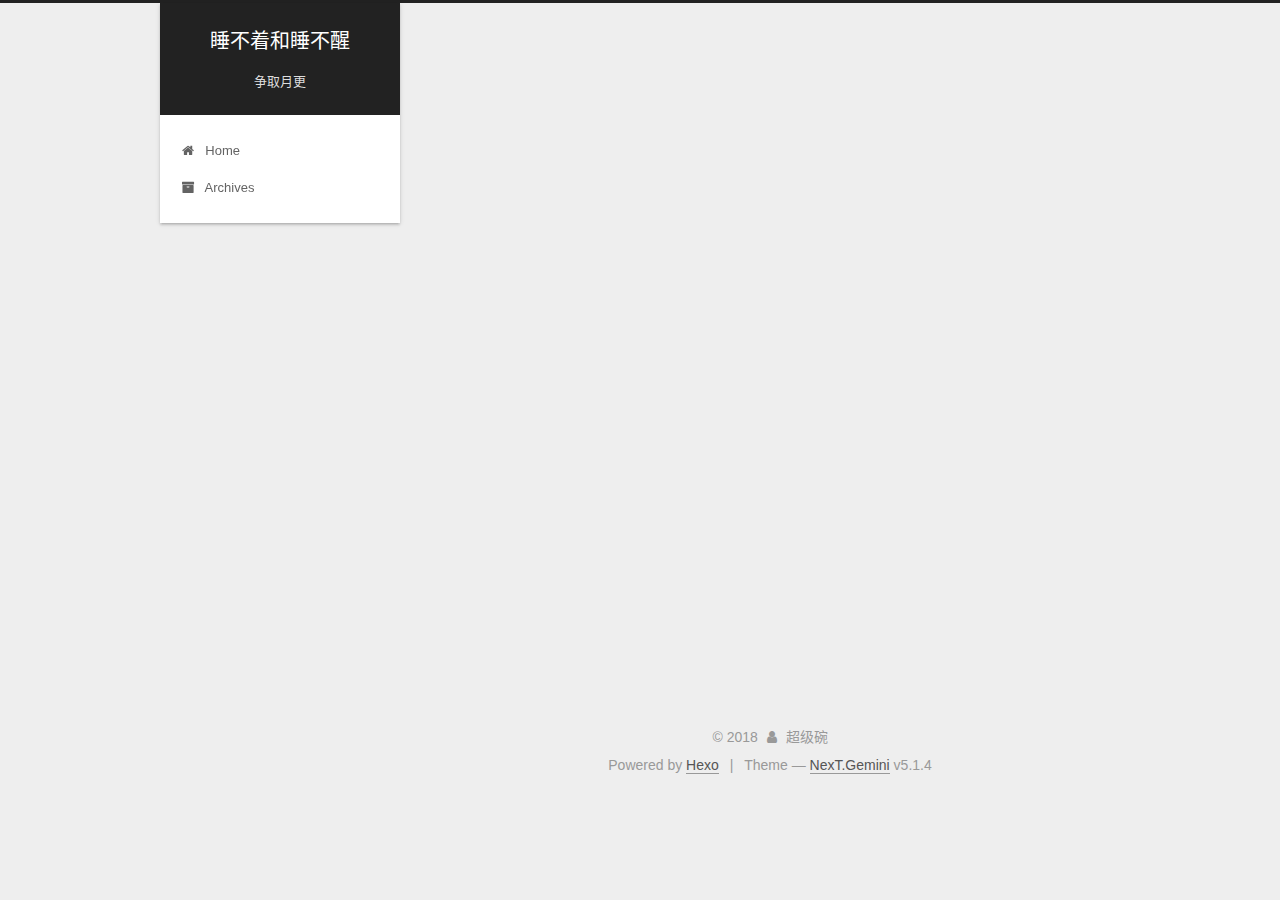
==== commit 95f170e3: "Site updated: 2018-11-26 22:14:33" ====
--- a/archives/index.html
+++ b/archives/index.html
@@ -5,7 +5,7 @@
   
 
 
-<html class="theme-next pisces use-motion" lang="zh-CN">
+<html class="theme-next gemini use-motion" lang="zh-CN">
 <head><meta name="generator" content="Hexo 3.8.0">
   <meta charset="UTF-8">
 <meta http-equiv="X-UA-Compatible" content="IE=edge">
@@ -93,7 +93,7 @@
   var NexT = window.NexT || {};
   var CONFIG = {
     root: '/',
-    scheme: 'Pisces',
+    scheme: 'Gemini',
     version: '5.1.4',
     sidebar: {"position":"left","display":"post","offset":12,"b2t":false,"scrollpercent":false,"onmobile":false},
     fancybox: true,
@@ -417,7 +417,7 @@
 
 
 
-  <div class="theme-info">Theme &mdash; <a class="theme-link" target="_blank" href="https://github.com/iissnan/hexo-theme-next">NexT.Pisces</a> v5.1.4</div>
+  <div class="theme-info">Theme &mdash; <a class="theme-link" target="_blank" href="https://github.com/iissnan/hexo-theme-next">NexT.Gemini</a> v5.1.4</div>
 
 
 
--- a/css/main.css
+++ b/css/main.css
@@ -189,7 +189,7 @@
   font-size: 14px;
   line-height: 2;
   color: #555;
-  background: #f5f7f9;
+  background: #eee;
 }
 @media (max-width: 767px) {
   body {
@@ -445,7 +445,7 @@
 .header-inner {
   margin: 0 auto;
   padding: 100px 0 70px;
-  width: 700px;
+  width: calc(100% - 252px);
 }
 @media (min-width: 1600px) {
   .container .header-inner {
@@ -457,7 +457,7 @@
 }
 .main-inner {
   margin: 0 auto;
-  width: 700px;
+  width: calc(100% - 252px);
 }
 @media (min-width: 1600px) {
   .container .main-inner {
@@ -474,7 +474,7 @@
 .footer-inner {
   box-sizing: border-box;
   margin: 20px auto;
-  width: 700px;
+  width: calc(100% - 252px);
 }
 @media (min-width: 1600px) {
   .container .footer-inner {
@@ -1823,7 +1823,7 @@
   width: 4px;
   height: 4px;
   border-radius: 50%;
-  background: #ff1f6a;
+  background: #66ff1d;
 }
 .links-of-blogroll {
   font-size: 13px;
@@ -2346,16 +2346,6 @@
   transform: translate(-50%, -50%);
   color: #ccc;
 }
-@media (min-width: 768px) and (max-width: 991px) {
-  .busuanzi-count {
-    width: auto;
-  }
-}
-@media (max-width: 767px) {
-  .busuanzi-count {
-    width: auto;
-  }
-}
 .site-uv,
 .site-pv,
 .page-pv {
@@ -2599,7 +2589,7 @@
 .header {
   position: relative;
   margin: 0 auto;
-  width: 960px;
+  width: 75%;
 }
 @media (min-width: 768px) and (max-width: 991px) {
   .header {
@@ -2618,7 +2608,7 @@
   padding: 0;
   width: 240px;
   background: #fff;
-  box-shadow: initial;
+  box-shadow: 0 2px 2px 0 rgba(0,0,0,0.12), 0 3px 1px -2px rgba(0,0,0,0.06), 0 1px 5px 0 rgba(0,0,0,0.12);
   border-radius: initial;
 }
 @media (min-width: 1600px) {
@@ -2659,7 +2649,7 @@
   }
 }
 .container .main-inner {
-  width: 960px;
+  width: 75%;
 }
 @media (min-width: 768px) and (max-width: 991px) {
   .container .main-inner {
@@ -2675,10 +2665,10 @@
   float: right;
   box-sizing: border-box;
   padding: 40px;
-  width: 700px;
+  width: calc(100% - 252px);
   background: #fff;
   min-height: 700px;
-  box-shadow: initial;
+  box-shadow: 0 2px 2px 0 rgba(0,0,0,0.12), 0 3px 1px -2px rgba(0,0,0,0.06), 0 1px 5px 0 rgba(0,0,0,0.12);
   border-radius: initial;
 }
 @media (min-width: 768px) and (max-width: 991px) {
@@ -2701,7 +2691,7 @@
   float: left;
   margin-top: 300px;
   width: 240px;
-  background: #f5f7f9;
+  background: #eee;
   box-shadow: none;
 }
 @media (min-width: 768px) and (max-width: 991px) {
@@ -2718,7 +2708,7 @@
   display: none;
 }
 .footer-inner {
-  width: 960px;
+  width: 75%;
   padding-left: 260px;
 }
 @media (min-width: 768px) and (max-width: 991px) {
@@ -2859,7 +2849,7 @@
   width: 240px;
   color: #555;
   background: #fff;
-  box-shadow: initial;
+  box-shadow: 0 2px 2px 0 rgba(0,0,0,0.12), 0 3px 1px -2px rgba(0,0,0,0.06), 0 1px 5px 0 rgba(0,0,0,0.12), 0 -1px 0.5px 0 rgba(0,0,0,0.09);
   border-radius: initial;
   opacity: 0;
 }
@@ -2986,8 +2976,148 @@
   white-space: nowrap;
   text-overflow: ellipsis;
 }
-@media (max-width: 767px) {
-  .post-body {
-    text-align: justify;
-  }
-}
+.content-wrap {
+  padding: initial;
+  background: initial;
+  box-shadow: initial;
+  border-radius: initial;
+}
+.post-block {
+  padding: 40px;
+  background: #fff;
+  box-shadow: 0 2px 2px 0 rgba(0,0,0,0.12), 0 3px 1px -2px rgba(0,0,0,0.06), 0 1px 5px 0 rgba(0,0,0,0.12);
+  border-radius: initial;
+}
+#posts > article + article .post-block {
+  margin-top: 12px;
+  box-shadow: 0 2px 2px 0 rgba(0,0,0,0.12), 0 3px 1px -2px rgba(0,0,0,0.06), 0 1px 5px 0 rgba(0,0,0,0.12), 0 -1px 0.5px 0 rgba(0,0,0,0.09);
+  border-radius: initial;
+}
+.comments {
+  padding: 40px;
+  margin: initial;
+  margin-top: 12px;
+  background: #fff;
+  box-shadow: 0 2px 2px 0 rgba(0,0,0,0.12), 0 3px 1px -2px rgba(0,0,0,0.06), 0 1px 5px 0 rgba(0,0,0,0.12), 0 -1px 0.5px 0 rgba(0,0,0,0.09);
+  border-radius: initial;
+}
+.posts-expand {
+  padding-top: initial;
+}
+.post-nav-divider {
+  width: 4%;
+}
+.post-nav-item {
+  width: 48%;
+}
+.post-eof,
+.post-spread {
+  display: none !important;
+}
+.pagination {
+  margin: 12px 0 0;
+  border-top: initial;
+  background: #fff;
+  box-shadow: 0 2px 2px 0 rgba(0,0,0,0.12), 0 3px 1px -2px rgba(0,0,0,0.06), 0 1px 5px 0 rgba(0,0,0,0.12), 0 -1px 0.5px 0 rgba(0,0,0,0.09);
+  border-radius: initial;
+  padding: 10px 0 10px;
+}
+.pagination .prev,
+.pagination .next,
+.pagination .page-number {
+  margin-bottom: initial;
+  top: initial;
+}
+.main {
+  padding-bottom: initial;
+}
+.footer {
+  bottom: auto;
+}
+.post-header h1,
+.post-header h2 {
+  margin: initial;
+}
+.posts-expand .post-title-link {
+  line-height: inherit;
+}
+.posts-expand .post-title {
+  font-size: 1.7em;
+}
+.post-body h1 {
+  font-size: 1.6em;
+  border-bottom: 1px solid #eee;
+}
+.post-body h2 {
+  font-size: 1.45em;
+  border-bottom: 1px solid #eee;
+}
+.post-body h3 {
+  font-size: 1.3em;
+  border-bottom: 1px dotted #eee;
+}
+.post-body h4 {
+  font-size: 1.2em;
+}
+.post-body h5 {
+  font-size: 1.07em;
+}
+.post-body h6 {
+  font-size: 1.03em;
+}
+@media (min-width: 768px) and (max-width: 991px) {
+  .content-wrap {
+    padding: 10px;
+  }
+  .posts-expand {
+    margin: initial;
+  }
+  .posts-expand .post-button {
+    margin-top: 20px;
+  }
+  .post-block {
+    padding: 20px;
+    box-shadow: 0 2px 2px 0 rgba(0,0,0,0.12), 0 3px 1px -2px rgba(0,0,0,0.06), 0 1px 5px 0 rgba(0,0,0,0.12), 0 -1px 0.5px 0 rgba(0,0,0,0.09);
+    border-radius: initial;
+  }
+  #posts > article + article .post-block {
+    margin-top: 10px;
+  }
+  .comments {
+    margin-top: 10px;
+    padding: 10px 20px;
+  }
+  .pagination {
+    margin: 10px 0 0;
+  }
+}
+@media (max-width: 767px) {
+  .content-wrap {
+    padding: 8px;
+  }
+  .posts-expand {
+    margin: initial;
+  }
+  .posts-expand .post-button {
+    margin-top: 12px;
+  }
+  .posts-expand img {
+    padding: initial !important;
+  }
+  .post-block {
+    padding: 12px;
+    min-height: auto;
+    box-shadow: 0 2px 2px 0 rgba(0,0,0,0.12), 0 3px 1px -2px rgba(0,0,0,0.06), 0 1px 5px 0 rgba(0,0,0,0.12), 0 -1px 0.5px 0 rgba(0,0,0,0.09);
+    border-radius: initial;
+  }
+  #posts > article + article .post-block {
+    margin-top: 8px;
+  }
+  .comments {
+    margin-top: 8px;
+    padding: 0 12px;
+  }
+  .pagination {
+    margin: 8px 0 0;
+  }
+}
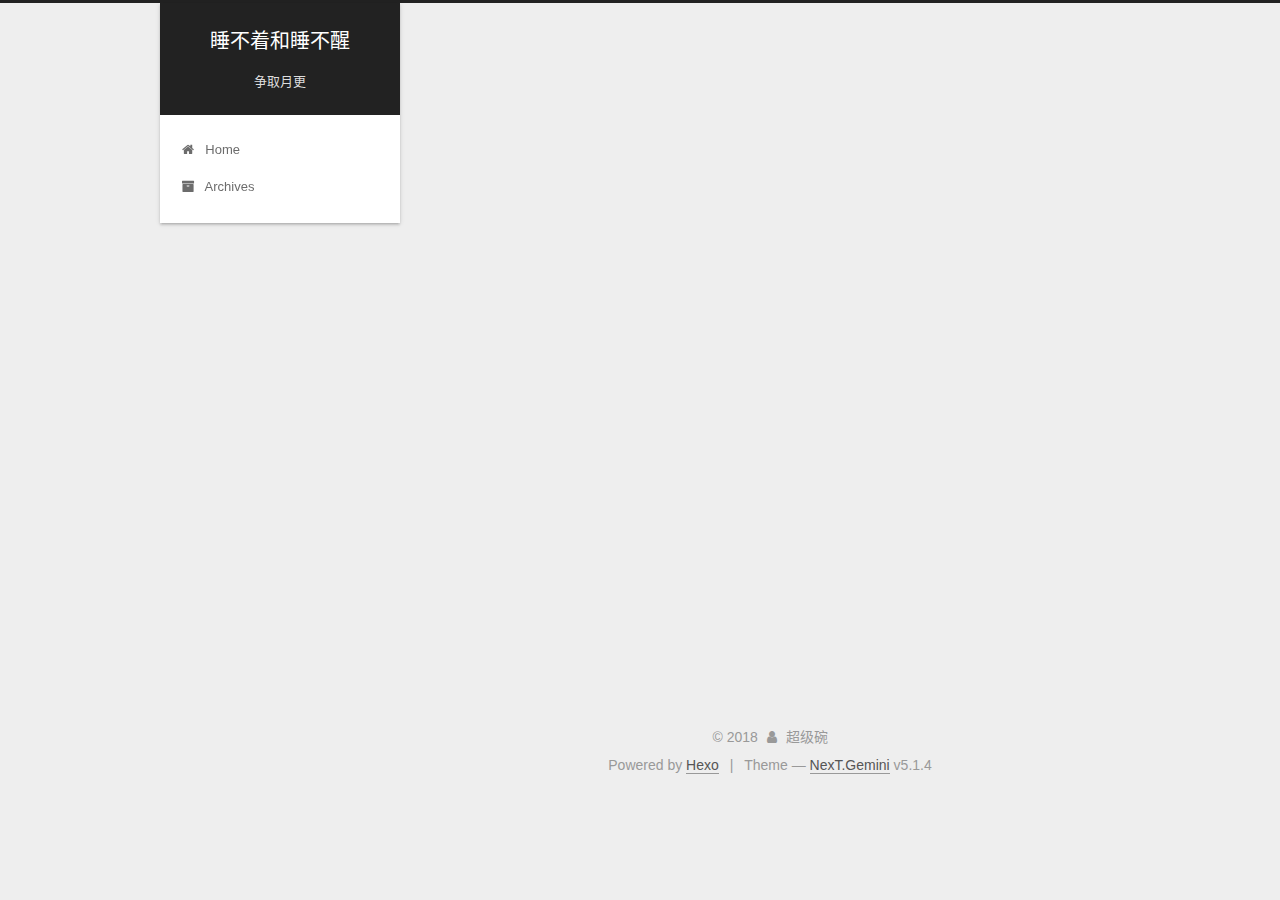
==== commit 56b3eb9a: "Site updated: 2018-11-27 14:58:50" ====
--- a/archives/index.html
+++ b/archives/index.html
@@ -347,6 +347,8 @@
         <div class="site-overview">
           <div class="site-author motion-element" itemprop="author" itemscope="" itemtype="http://schema.org/Person">
             
+              <img class="site-author-image" itemprop="image" src="/images/car.png" alt="超级碗">
+            
               <p class="site-author-name" itemprop="name">超级碗</p>
               <p class="site-description motion-element" itemprop="description"></p>
           </div>
--- a/css/main.css
+++ b/css/main.css
@@ -1823,7 +1823,7 @@
   width: 4px;
   height: 4px;
   border-radius: 50%;
-  background: #66ff1d;
+  background: #d58579;
 }
 .links-of-blogroll {
   font-size: 13px;
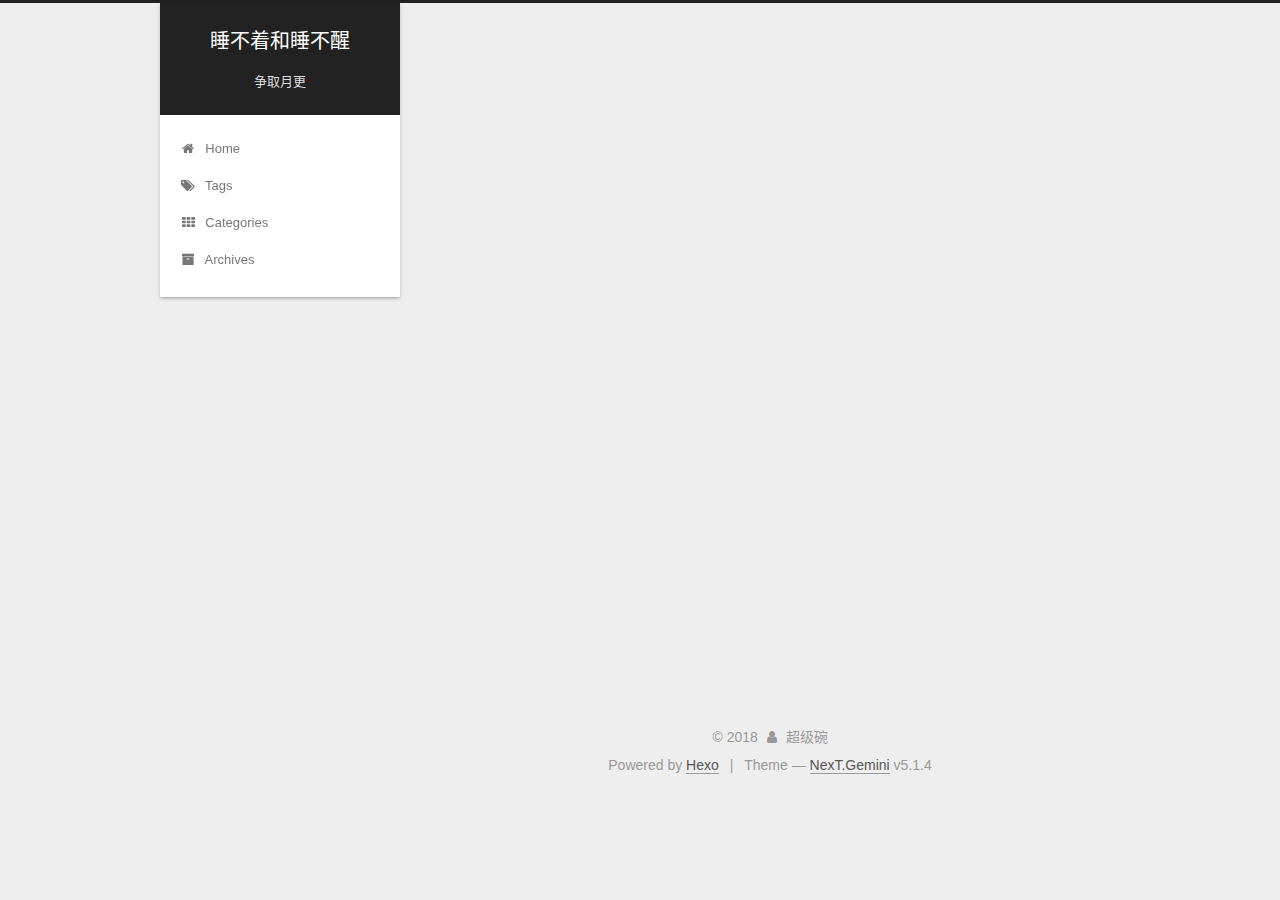
==== commit b7a2ad0f: "Site updated: 2018-11-27 17:23:45" ====
--- a/archives/index.html
+++ b/archives/index.html
@@ -186,6 +186,26 @@
         </li>
       
         
+        <li class="menu-item menu-item-tags">
+          <a href="/tags/" rel="section">
+            
+              <i class="menu-item-icon fa fa-fw fa-tags"></i> <br>
+            
+            Tags
+          </a>
+        </li>
+      
+        
+        <li class="menu-item menu-item-categories">
+          <a href="/categories/" rel="section">
+            
+              <i class="menu-item-icon fa fa-fw fa-th"></i> <br>
+            
+            Categories
+          </a>
+        </li>
+      
+        
         <li class="menu-item menu-item-archives">
           <a href="/archives/" rel="section">
             
--- a/css/main.css
+++ b/css/main.css
@@ -1823,7 +1823,7 @@
   width: 4px;
   height: 4px;
   border-radius: 50%;
-  background: #d58579;
+  background: #3b42ff;
 }
 .links-of-blogroll {
   font-size: 13px;
